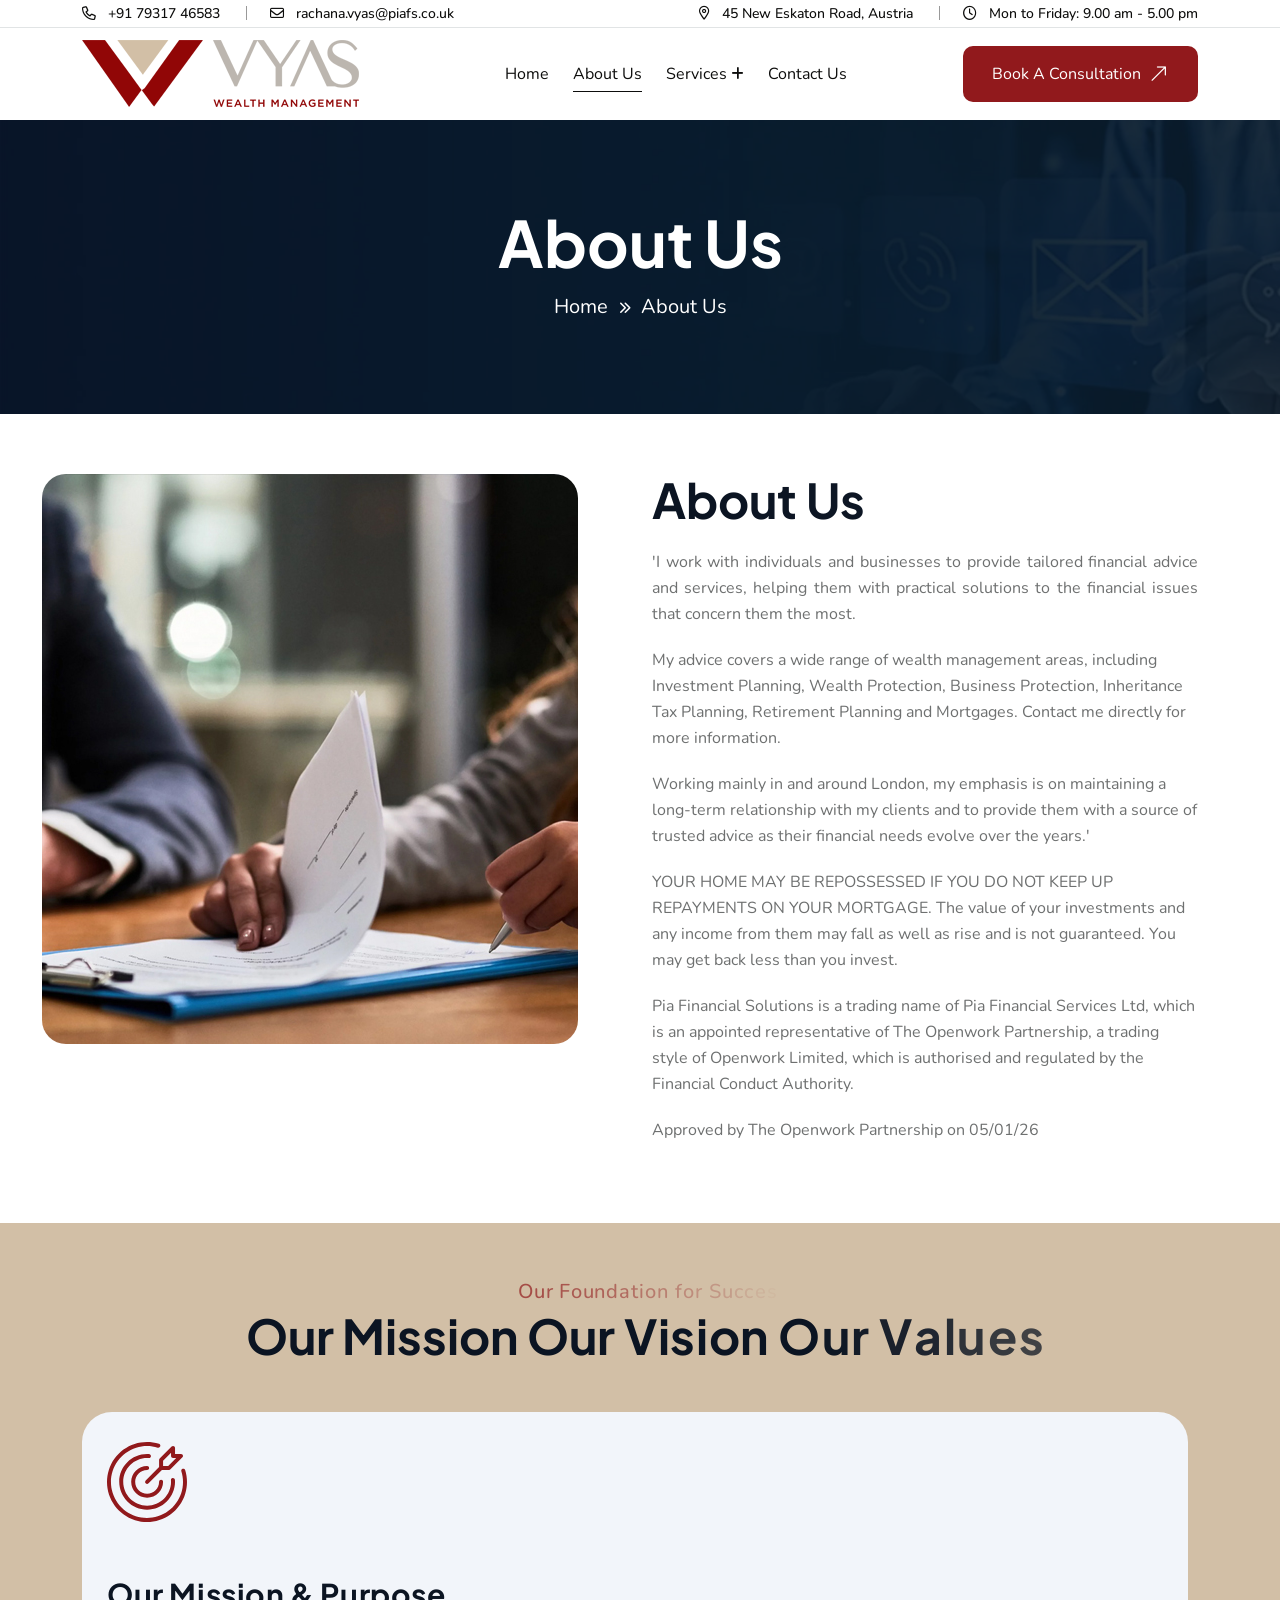
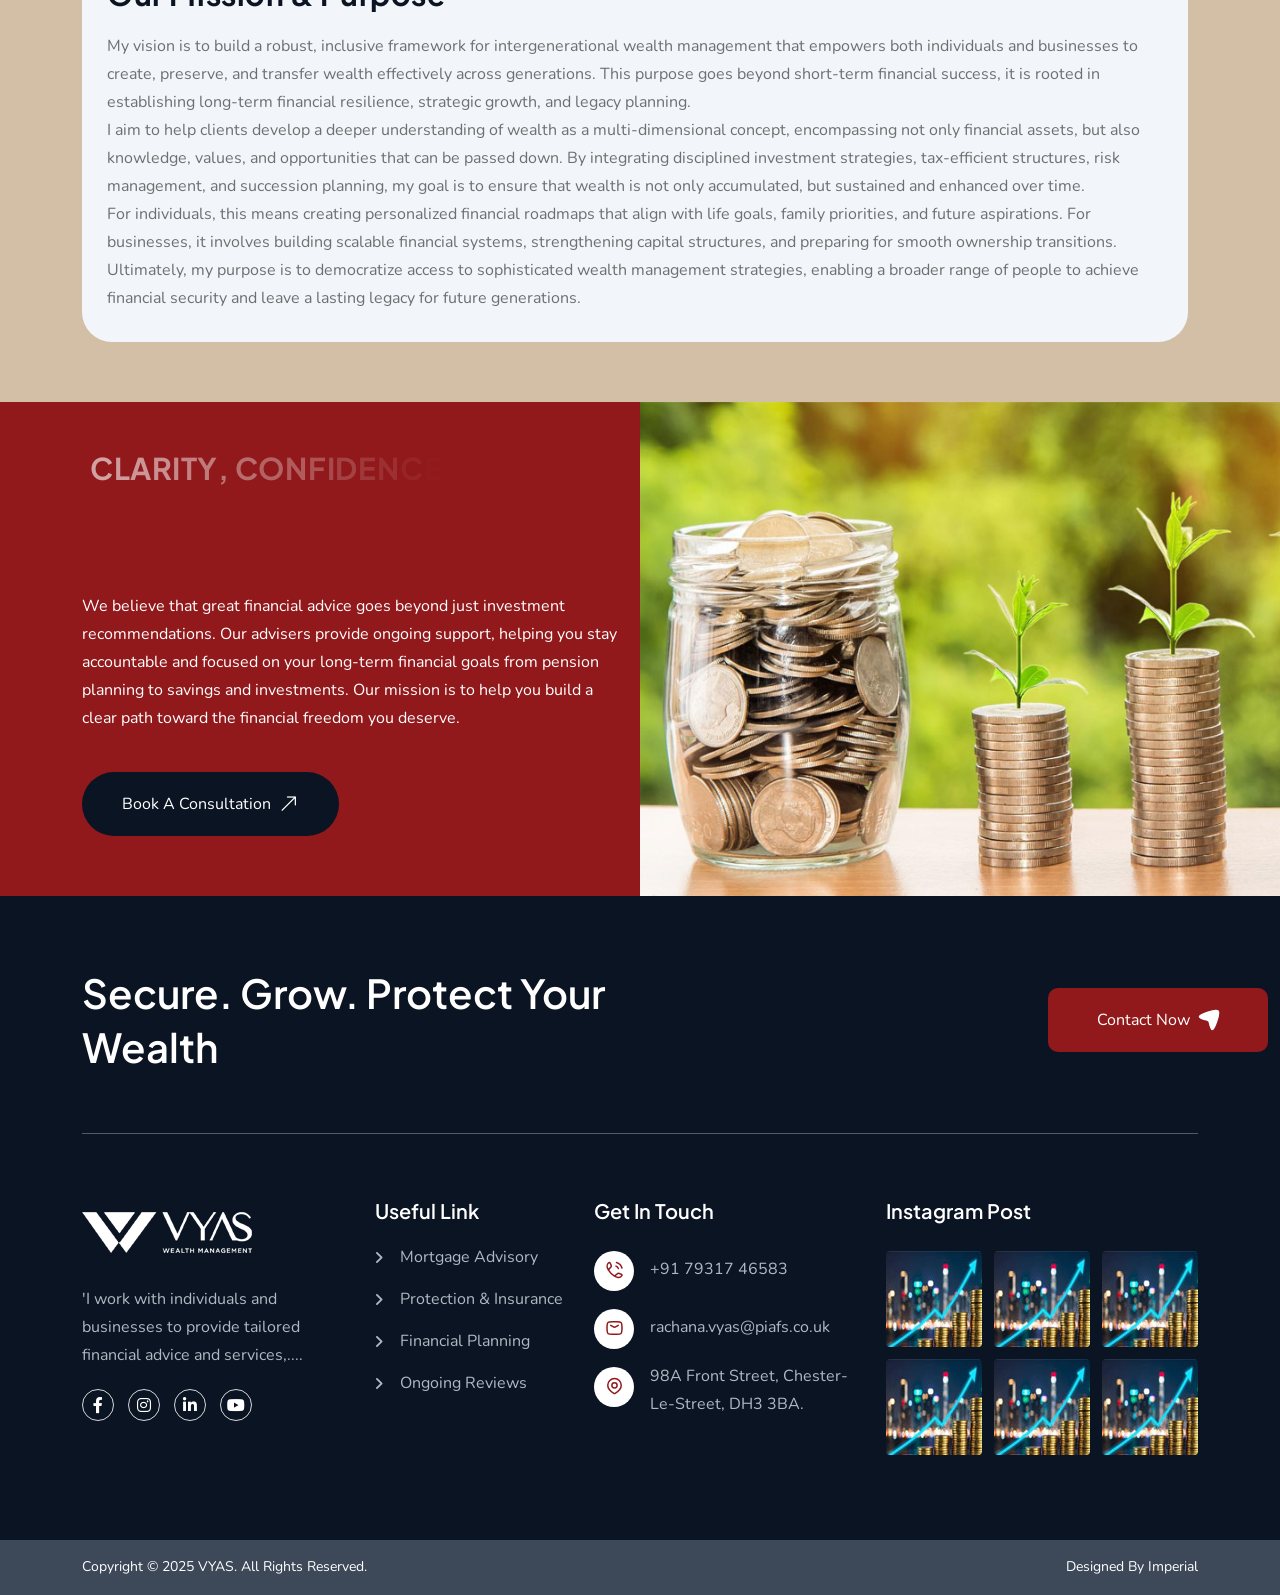
==== about-us.html @ c426c439 "change6" ====
<!doctype html>
<html class="no-js" lang="zxx">

<head>
    <meta charset="utf-8">
    <meta http-equiv="x-ua-compatible" content="ie=edge">
    <title>Wealth Management</title>
    <meta name="author" content="Atek">
    <meta name="description" content="Atek - It Business and Consulting Service Html Template">
    <meta name="keywords" content="Atek - It Business and Consulting Service Html Template">
    <meta name="robots" content="INDEX,FOLLOW">

    <!-- Mobile Specific Metas -->
    <meta name="viewport" content="width=device-width, initial-scale=1, shrink-to-fit=no">

    <!-- Favicons - Place favicon.ico in the root directory -->
    <link rel="apple-touch-icon" sizes="57x57" href="assets/img/favicons/favicon.png">
    <link rel="apple-touch-icon" sizes="60x60" href="assets/img/favicons/favicon.png">
    <link rel="apple-touch-icon" sizes="72x72" href="assets/img/favicons/favicon.png">
    <link rel="apple-touch-icon" sizes="76x76" href="assets/img/favicons/favicon.png">
    <link rel="apple-touch-icon" sizes="114x114" href="assets/img/favicons/favicon.png">
    <link rel="apple-touch-icon" sizes="120x120" href="assets/img/favicons/favicon.png">
    <link rel="apple-touch-icon" sizes="144x144" href="assets/img/favicons/favicon.png">
    <link rel="apple-touch-icon" sizes="152x152" href="assets/img/favicons/favicon.png">
    <link rel="apple-touch-icon" sizes="180x180" href="assets/img/favicons/favicon.png">
    <link rel="icon" type="image/png" sizes="192x192" href="assets/img/favicons/favicon.png">
    <link rel="icon" type="image/png" sizes="32x32" href="assets/img/favicons/favicon.png">
    <link rel="icon" type="image/png" sizes="96x96" href="assets/img/favicons/favicon.png">
    <link rel="icon" type="image/png" sizes="16x16" href="assets/img/favicons/favicon.png">
    <link rel="manifest" href="assets/img/favicons/manifest.json">
    <meta name="msapplication-TileColor" content="#ffffff">
    <meta name="msapplication-TileImage" content="assets/img/favicons/ms-icon-144x144.png">
    <meta name="theme-color" content="#ffffff">

    <!--==============================
	  Google Fonts
	============================== -->
    <link rel="preconnect" href="https://fonts.googleapis.com">
    <link rel="preconnect" href="https://fonts.gstatic.com" crossorigin>
    <link rel="preconnect" href="https://fonts.googleapis.com">
    <link rel="preconnect" href="https://fonts.gstatic.com" crossorigin>
    <link
        href="https://fonts.googleapis.com/css2?family=Nunito:ital,wght@0,200..1000;1,200..1000&family=Plus+Jakarta+Sans:ital,wght@0,200..800;1,200..800&display=swap"
        rel="stylesheet">

    <!--==============================
	    All CSS File
	============================== -->
    <!--==============================
	    All CSS File
	============================== -->
    <!-- Bootstrap -->
    <link rel="stylesheet" href="assets/css/bootstrap.min.css">
    <!-- Fontawesome Icon -->
    <link rel="stylesheet" href="assets/css/fontawesome.min.css">
    <!-- Magnific Popup -->
    <link rel="stylesheet" href="assets/css/magnific-popup.min.css">

    <!-- Swiper css -->
    <link rel="stylesheet" href="assets/css/swiper-bundle.min.css">

    <!-- Theme Custom CSS -->
    <link rel="stylesheet" href="assets/css/style.css">

</head>

<body>

    <!--[if lte IE 9]>
    	<p class="browserupgrade">You are using an <strong>outdated</strong> browser. Please <a href="https://browsehappy.com/">upgrade your browser</a> to improve your experience and security.</p>
  	<![endif]-->


    <!--********************************
   		Code Start From Here 
	******************************** -->

    <!-- <div class="cursor-follower"></div> -->

    <!-- slider drag cursor -->
    <div class="slider-drag-cursor d-flex align-items-center justify-content-between">
        <span class="drag-icon-left"><img src="assets/img/icon/drag-arrow-left.svg" alt=""></span>
        DRAG
        <span class="drag-icon-right">
            <img src="assets/img/icon/drag-arrow-right.svg" alt="">
        </span>
    </div>


    <!--==============================
     Preloader
  ==============================-->
    <div class="preloader ">
        <button class="th-btn preloaderCls">Cancel Preloader </button>
        <div class="preloader-inner">
            <img src="assets/img/pre.png" alt="img">
             
        </div>
    </div><!--==============================
    Sidemenu
============================== -->
    <div class="sidemenu-wrapper sidemenu-info ">
        <div class="sidemenu-content">
            <button class="closeButton sideMenuCls">
                <i class="far fa-times"></i>
            </button>
            <div class="widget  ">
                <div class="th-widget-about">
                    <div class="about-logo">
                        <a href="index.html"><img src="assets/img/logo2.svg" alt="Atek"></a>
                    </div>
                    <p class="about-text">Quick access to essential system features, including the dashboard for an
                        overview of operations, network settings for managing connectivity, system logs for tracking
                        activities.</p>
                    <div class="th-social">
                        <a href="https://www.facebook.com/"><i class="fab fa-facebook-f"></i></a>
                        <a href="https://www.twitter.com/"><i class="fab fa-twitter"></i></a>
                        <a href="https://www.linkedin.com/"><i class="fab fa-linkedin-in"></i></a>
                        <a href="https://www.whatsapp.com/"><i class="fab fa-whatsapp"></i></a>
                        <a href="https://instagram.com/"><i class="fab fa-instagram"></i></a>
                    </div>
                </div>
            </div>
            <div class="widget  ">
                <h3 class="widget_title">Recent Posts</h3>
                <div class="recent-post-wrap">
                    <div class="recent-post d-flex align-items-center">
                        <div class="media-img">
                            <a href="blog-details.html"><img src="assets/img/blog/recent-post-1-1.jpg"
                                    alt="Blog Image"></a>
                        </div>
                        <div class="media-body">
                            <div class="recent-post-meta">
                                <a href="blog.html"><i class="far fa-calendar"></i>24 Jun , 2025</a>
                            </div>
                            <h4 class="post-title"><a class="text-inherit" href="blog-details.html">Where Vision Meets
                                    Concrete
                                    Reality</a></h4>
                        </div>
                    </div>
                    <div class="recent-post d-flex align-items-center">
                        <div class="media-img">
                            <a href="blog-details.html"><img src="assets/img/blog/recent-post-1-2.jpg"
                                    alt="Blog Image"></a>
                        </div>
                        <div class="media-body">
                            <div class="recent-post-meta">
                                <a href="blog.html"><i class="far fa-calendar"></i>22 Jun , 2025</a>
                            </div>
                            <h4 class="post-title"><a class="text-inherit" href="blog-details.html">Raising the Bar in
                                    Construction.</a></h4>
                        </div>
                    </div>
                </div>
            </div>
            <div class="widget  ">
                <h3 class="widget_title">Get In Touch</h3>
                <div class="th-widget-contact">
                    <div class="info-box_text">
                        <div class="icon">
                            <img src="assets/img/icon/phone.svg" alt="img">
                        </div>
                        <div class="details">
                            <p><a href="tel:+917931746583" class="info-box_link">+91 79317 46583</a></p>
                             
                        </div>
                    </div>
                    <div class="info-box_text">
                        <div class="icon">
                            <img src="assets/img/icon/envelope.svg" alt="img">
                        </div>
                        <div class="details">
                            <p><a href="mailto: rachana.vyas@piafs.co.uk" class="info-box_link"> rachana.vyas@piafs.co.uk</a></p>
                            <p><a href="mailto:support24@atek.com" class="info-box_link">support24@atek.com</a></p>
                        </div>
                    </div>
                    <div class="info-box_text">
                        <div class="icon"><img src="assets/img/icon/location-dot.svg" alt="img"></div>
                        <div class="details">
                            <p>789 Inner Lane, Holy park, California, USA</p>
                        </div>
                    </div>
                </div>
            </div>
        </div>
    </div>
    <div class="popup-search-box">
        <button class="searchClose"><i class="fal fa-times"></i></button>
        <form action="#">
            <input type="text" placeholder="What are you looking for?">
            <button type="submit"><i class="fal fa-search"></i></button>
        </form>
    </div><!--==============================
    Mobile Menu
  ============================== -->
    <div class="th-menu-wrapper onepage-nav">
        <div class="th-menu-area text-center">
            <button class="th-menu-toggle"><i class="fal fa-times"></i></button>
            <div class="mobile-logo">
                <a href="index.html"><img src="assets/img/logo.png" alt="Atek"></a>
            </div>
            <div class="th-mobile-menu">
                <ul>
                    <li>
                        <a href="index.html">Home</a>

                    </li>
                    <li class=>
                        <a class="active" href="about-us.html">About Us</a>

                    </li>

                    <li class="menu-item-has-children">
                        <a href="services.html">Services</a>
                        <ul class="sub-menu">

                            <li><a href="services.html#mortgageadvice">Mortgage Advice</a></li>
                            <li><a href="services.html#protectioninsurance">Protection & Insurance</a></li>
                            <li><a href="services.html#financialplanning">Financial Planning & Advice</a></li>
                            <li><a href="services.html#ongoingadvice">Ongoing Advice & Reviews</a></li>


                        </ul>
                    </li>


                    <li>
                        <a href="contact-us.html">Contact us</a>

                    </li>

                </ul>
            </div>
        </div>
    </div><!--==============================
	Header Area
==============================-->
    <header class="th-header header-layout1">
        <div class="header-top">
            <div class="container th-container">
                <div class="row justify-content-center justify-content-xl-between align-items-center">
                    <div class="col-auto d-none d-md-block">
                        <div class="header-links">
                            <ul>
                                <li class="d-none d-xl-inline-block"><i class="fa-sharp fa-regular  fa-phone"></i>
                                    <span>+91 79317 46583</span>
                                </li>
                                <li class="d-none d-xl-inline-block"><i class="fa-regular fa-envelope"></i>
                                    <span>rachana.vyas@piafs.co.uk</span>
                                </li>
                            </ul>
                        </div>
                    </div>
                    <div class="col-auto">
                        <div class="header-links">
                            <ul>
                                <li class="d-none d-xl-inline-block"><i
                                        class="fa-sharp fa-regular  fa-location-dot"></i>
                                    <span>45 New Eskaton Road, Austria</span>
                                </li>
                                <li class="d-none d-xl-inline-block"><i class="fa-regular fa-clock"></i>
                                    <span>Mon to Friday: 9.00 am - 5.00 pm</span>
                                </li>
                            </ul>
                        </div>
                    </div>
                </div>
            </div>
        </div>
        <div class="sticky-wrapper">
            <!-- Main Menu Area -->
            <div class="menu-area">
                <div class="container th-container">
                    <div class="row align-items-center justify-content-between">
                        <div class="col-auto">
                            <div class="header-logo">
                                <a href="index.html">
                                    <img src="assets/img/logo.png" alt="Atek">
                                </a>
                            </div>
                        </div>
                        <div class="col-auto me-xxl-auto">
                            <nav class="main-menu d-none d-xl-inline-block">
                                <ul>
                                    <li>
                                        <a href="index.html">Home</a>

                                    </li>
                                    <li class=>
                                        <a class="active" href="about-us.html">About Us</a>

                                    </li>

                                    <li class="menu-item-has-children">
                                        <a href="services.html">Services</a>
                                        <ul class="sub-menu">

                                            <li><a href="services.html#mortgageadvice">Mortgage Advice</a></li>
                                            <li><a href="services.html#protectioninsurance">Protection & Insurance</a>
                                            </li>
                                            <li><a href="services.html#financialplanning">Financial Planning &
                                                    Advice</a></li>
                                            <li><a href="services.html#ongoingadvice">Ongoing Advice & Reviews</a></li>


                                        </ul>
                                    </li>


                                    <li>
                                        <a href="contact-us.html">Contact us</a>

                                    </li>

                                </ul>
                            </nav>
                            <button type="button" class="th-menu-toggle d-block d-xl-none"><i
                                    class="far fa-bars"></i></button>
                        </div>
                        <div class="col-auto d-none d-xl-block">
                            <div class="header-button">

                                <a href="book-consultant.html" class="th-btn th-icon">Book a Consultation <i
                                        class="fa-light fa-arrow-right-long"></i></a>
                            </div>
                        </div>
                    </div>
                </div>

            </div>
        </div>
    </header>
    <!--==============================
Hero Area
==============================-->


    <!--==============================
    Breadcumb
============================== -->
    <div class="breadcumb-wrapper " data-bg-src="assets/img/bg/breadcumb-bg.jpg">
        <div class="container">
            <div class="breadcumb-content">
                <h1 class="breadcumb-title">About Us</h1>
                <ul class="breadcumb-menu">
                    <li><a href="index.html">Home</a></li>
                    <li>About Us</li>
                </ul>
            </div>
        </div>
    </div><!--==============================
Contact Area  
==============================-->


    <div class="about-area position-relative overflow-hidden pt90 pb100" id="about-sec">
        <div class="container">
            <div class="row">
                <div class="col-xl-6 col-xxl-5">
                    <div class="img-box2">
                        <div class="img1 reveal ddn ">
                            <img src="assets/img/normal/a1.jpg" alt="About">
                        </div>

                    </div>
                </div>
                <div class="col-xl-6 col-xxl-7">
                    <div class="">
                        <div class="title-area about4-titlebox mb-20">

                            <h2 class="sec-title mb-20  text-anime-style-2">About Us</h2>
                        </div>
                        <p class="sec-text mb-20 wow fadeInUp tx jcc" data-wow-delay=".2s">'I work with individuals and
                            businesses to provide tailored financial advice and services, helping them with practical
                            solutions to the financial issues that concern them the most.</p>
                        <p class="sec-text mb-20 wow fadeInUp jcc" data-wow-delay=".2s">My advice covers a wide range of
                            wealth management areas, including Investment Planning, Wealth Protection, Business
                            Protection, Inheritance Tax Planning, Retirement Planning and Mortgages. Contact me directly
                            for more information.
                        </p>
                        <p class="sec-text mb-20 wow fadeInUp jcc" data-wow-delay=".2s">Working mainly in and around London,
                            my emphasis is on maintaining a long-term relationship with my clients and to provide them
                            with a source of trusted advice as their financial needs evolve over the years.'
                        </p>
                        <p class="sec-text mb-20 wow fadeInUp jcc" data-wow-delay=".2s">YOUR HOME MAY BE REPOSSESSED IF YOU
                            DO NOT KEEP UP REPAYMENTS ON YOUR MORTGAGE.
                            The value of your investments and any income from them may fall as well as rise and is not
                            guaranteed. You may get back less than you invest.

                        </p>
                        <p class="sec-text mb-20 wow fadeInUp jcc" data-wow-delay=".2s">Pia Financial Solutions is a trading
                            name of Pia Financial Services Ltd, which is an appointed representative of The Openwork
                            Partnership, a trading style of Openwork Limited, which is authorised and regulated by the
                            Financial Conduct Authority.
                        </p>
                        <p class="sec-text mb-20 wow fadeInUp jcc" data-wow-delay=".2s">Approved by The Openwork Partnership
                            on 05/01/26
                        </p>


                    </div>
                </div>
            </div>
        </div>
    </div>


    <div class="history-sec1 overflow-hidden pt90 pb100" id="story-sec" style="background-color: #d2bfa6;">
        <div class="container">
            <div class="title-area text-center">
                <span class="sub-title text-anime-style-2">Our Foundation for Success</span>
                <h2 class="sec-title text-anime-style-3">Our Mission Our Vision Our Values</h2>
            </div>
            <div class="row gy-4 justify-content-center">
                <div class="col-xl-12 col-md-6">
                    <div class="story-box inner-style">
                        <span class="story-box_icon">
                            <img src="assets/img/icon/history_1_1.svg" alt="">
                        </span>
                        <h3 class="box-title">Our Mission & Purpose</h3>
                        <p class="story-box_text mb-0 jcc">My vision is to build a robust, inclusive framework for
                            intergenerational wealth management that empowers both individuals and businesses to create,
                            preserve, and transfer wealth effectively across generations. This purpose goes beyond
                            short-term financial success, it is rooted in establishing long-term financial resilience,
                            strategic growth, and legacy planning. <br>
                            I aim to help clients develop a deeper understanding of wealth as a multi-dimensional
                            concept, encompassing not only financial assets, but also knowledge, values, and
                            opportunities that can be passed down. By integrating disciplined investment strategies,
                            tax-efficient structures, risk management, and succession planning, my goal is to ensure
                            that wealth is not only accumulated, but sustained and enhanced over time. <br>
                            For individuals, this means creating personalized financial roadmaps that align with life
                            goals, family priorities, and future aspirations. For businesses, it involves building
                            scalable financial systems, strengthening capital structures, and preparing for smooth
                            ownership transitions. Ultimately, my purpose is to democratize access to sophisticated
                            wealth management strategies, enabling a broader range of people to achieve financial
                            security and leave a lasting legacy for future generations.

                        </p>
                    </div>
                </div>

            </div>
        </div>
    </div>

    <div class="position-relative overflow-hidden ">
        <div class="cta-sec6 theme-bg position-relative overflow-hidden">
            <div class="container">
                <div class="row">
                    <div class="col-md-6 col-lg-6">
                        <div class="cta-area6 text-center text-md-start space position-relative">
                            <div class="title-area mb-40">
                                <h2 class="sec-title text-white pe-xl-5 me-xl-4 mt-n3 text-anime-style-2">
                                    <span class="discount-text">Clarity, Confidence, and Control for Your Financial
                                        Future.</span>

                                </h2>
                                <p class="text-white wow fadeInUp jcc" data-wow-delay=".3s">We believe that great financial
                                    advice goes beyond just investment recommendations. Our advisers provide ongoing
                                    support, helping you stay accountable and focused on your long-term financial goals
                                    from pension planning to savings and investments. Our mission is to help you build a
                                    clear path toward the financial freedom you deserve.
                                </p>
                            </div>
                            <div class="btn-group wow fadeInUp" data-wow-delay=".4s">
                                <a href="#" class="th-btn style5 th-radius th-icon">Book a Consultation <i
                                        class="fa-light fa-arrow-right-long"></i></a>
                            </div>

                        </div>
                    </div>
                </div>
            </div>
            <div class="shape-mockup" data-bottom="0%" data-right="0">
                <img src="assets/img/normal/cta-img-6.jpg" alt="">
            </div>
        </div>
    </div>

     <footer class="footer-wrapper footer-layout1 black-bg p1">
        <div class="widget-area">
            <div class="container">
                <div class="newsletter-area">
                    <div class="newsletter-top">
                        <div class="row gy-4 align-items-center">
                            <div class="col-lg-7">
                                <h2 class="newsletter-title text-white text-capitalize mb-0">Secure. Grow. Protect Your
                                    Wealth</h2>
                            </div>
                            <div class="col-lg-3">
                                
                            </div>
                            <div class="col-lg-2">
                                <form class="newsletter-form">
                                    <a href="contact-us.html"></a><button type="submit" class="th-btn style3">Contact Now <img
                                            src="assets/img/icon/plane.svg" alt=""></button>
                                </form>
                            </div>
                        </div>
                    </div>
                </div>
                <div class="row justify-content-between">
                    <div class="col-md-6 col-xl-3">
                        <div class="widget footer-widget">
                            <div class="th-widget-about">
                                <div class="about-logo">
                                    <a href="index.html"><img src="assets/img/ff.png" alt="Atek"></a>
                                </div>
                                <p class="about-text">'I work with individuals and businesses to provide tailored
                                    financial advice and services,....</p>
                                <div class="th-social">
                                    <a href="https://www.facebook.com/" target="_blank"><i class="fab fa-facebook-f"></i></a>
                                    <a href="https://instagram.com/" target="_blank"><i class="fab fa-instagram"></i></a>
                                    <a href="https://www.linkedin.com/" target="_blank"><i class="fab fa-linkedin-in"></i></a>
                                    <a href="https://www.whatsapp.com/" target="_blank"><i class="fab fa-youtube"></i></a>

                                </div>
                            </div>
                        </div>
                    </div>
                    <div class="col-md-6 col-xl-auto">
                        <div class="widget widget_nav_menu footer-widget">
                            <h3 class="widget_title">Useful Link</h3>
                            <div class="menu-all-pages-container">
                                <ul class="menu">

                                    <li><a href="services.html#mortgageadvice">Mortgage Advisory</a></li>
                                    <li><a href="services.html#protectioninsurance">Protection & Insurance</a></li>
                                    <li><a href="services.html#financialplanning">Financial Planning</a></li>
                                    <li><a href="services.html#ongoingadvice">Ongoing Reviews</a></li>
                                </ul>
                            </div>
                        </div>
                    </div>
                    <div class="col-md-6 col-xl-auto">
                        <div class="widget footer-widget">
                            <h3 class="widget_title">Get In Touch</h3>
                            <div class="th-widget-contact">
                                <div class="info-box_text align-items-center">
                                    <div class="icon">
                                        <img src="assets/img/icon/phone.svg" alt="img">
                                    </div>
                                    <div class="details">
                                        <p><a href="tel:+917931746583" class="info-box_link">+91 79317 46583</a></p>
                                         
                                    </div>
                                </div>
                                <div class="info-box_text align-items-center">
                                    <div class="icon">
                                        <img src="assets/img/icon/envelope.svg" alt="img">
                                    </div>
                                    <div class="details">
                                        <p><a href="mailto: rachana.vyas@piafs.co.uk"
                                                class="info-box_link"> rachana.vyas@piafs.co.uk</a></p>
                                         
                                    </div>
                                </div>
                                <div class="info-box_text">
                                    <div class="icon"><img src="assets/img/icon/location-dot.svg" alt="img"></div>
                                    <div class="details">
                                        <p><a href="https://maps.app.goo.gl/QyH2fFoJ9fii93mt7" target="_blank">98A Front
                                                Street, Chester-Le-Street, DH3 3BA.
                                            </a></p>
                                    </div>
                                </div>
                            </div>
                        </div>
                    </div>
                    <div class="col-md-6 col-xl-auto">
                        <div class="widget footer-widget">
                            <h3 class="widget_title">Instagram Post</h3>
                            <div class="sidebar-gallery">
                                <div class="gallery-thumb">
                                    <img src="assets/img/widget/gallery_1_1.jpg" alt="Gallery Image">
                                    <a target="_blank" href="https://www.instagram.com/" class="gallery-btn"><i
                                            class="fab fa-instagram"></i></a>
                                </div>
                                <div class="gallery-thumb">
                                    <img src="assets/img/widget/gallery_1_1.jpg" alt="Gallery Image">
                                    <a target="_blank" href="https://www.instagram.com/" class="gallery-btn"><i
                                            class="fab fa-instagram"></i></a>
                                </div>
                                <div class="gallery-thumb">
                                    <img src="assets/img/widget/gallery_1_1.jpg" alt="Gallery Image">
                                    <a target="_blank" href="https://www.instagram.com/" class="gallery-btn"><i
                                            class="fab fa-instagram"></i></a>
                                </div>
                                <div class="gallery-thumb">
                                    <img src="assets/img/widget/gallery_1_1.jpg" alt="Gallery Image">
                                    <a target="_blank" href="https://www.instagram.com/" class="gallery-btn"><i
                                            class="fab fa-instagram"></i></a>
                                </div>
                                <div class="gallery-thumb">
                                    <img src="assets/img/widget/gallery_1_1.jpg" alt="Gallery Image">
                                    <a target="_blank" href="https://www.instagram.com/" class="gallery-btn"><i
                                            class="fab fa-instagram"></i></a>
                                </div>
                                <div class="gallery-thumb">
                                    <img src="assets/img/widget/gallery_1_1.jpg" alt="Gallery Image">
                                    <a target="_blank" href="https://www.instagram.com/" class="gallery-btn"><i
                                            class="fab fa-instagram"></i></a>
                                </div>
                            </div>
                        </div>
                    </div>
                </div>
            </div>
        </div>
        <div class="copyright-wrap">
            <div class="container">
                <div class="row justify-content-lg-between align-items-center">
                    <div class="col-lg-6">
                        <p class="copyright-text">Copyright © 2025 <a href="index.html">VYAS</a>. All Rights Reserved.
                        </p>
                    </div>
                    <div class="col-lg-6 text-center text-lg-end">
                        <div class="footer-links">
                            <p class="copyright-text">Designed By <a href="https://impinfo.in/"
                                    target="_blank">Imperial</a></p>
                        </div>
                    </div>
                </div>

            </div>
        </div>

    </footer>

    <!--********************************
			Code End  Here 
	******************************** -->

    <!-- Scroll To Top -->
    <div class="scroll-top">
        <svg class="progress-circle svg-content" width="100%" height="100%" viewBox="-1 -1 102 102">
            <path d="M50,1 a49,49 0 0,1 0,98 a49,49 0 0,1 0,-98"
                style="transition: stroke-dashoffset 10ms linear 0s; stroke-dasharray: 307.919, 307.919; stroke-dashoffset: 307.919;">
            </path>
        </svg>
    </div>
    <!--==============================
    All Js File
============================== -->
    <!-- Jquery -->
    <script src="assets/js/vendor/jquery-3.7.1.min.js"></script>
    <!-- Swiper Js -->
    <script src="assets/js/swiper-bundle.min.js"></script>
    <!-- Bootstrap -->
    <script src="assets/js/bootstrap.min.js"></script>
    <!-- Magnific Popup -->
    <script src="assets/js/jquery.magnific-popup.min.js"></script>
    <!-- Counter Up -->
    <script src="assets/js/jquery.counterup.min.js"></script>
    <!-- circle-progress -->
    <script src="assets/js/circle-progress.js"></script>
    <!-- Range Slider -->
    <script src="assets/js/jquery-ui.min.js"></script>
    <!-- imagesloaded -->
    <script src="assets/js/imagesloaded.pkgd.min.js"></script>
    <!-- isotope -->
    <script src="assets/js/isotope.pkgd.min.js"></script>

    <!-- nice select -->
    <script src="assets/js/nice-select.min.js"></script>
    <!-- wow -->
    <script src="assets/js/wow.min.js"></script>
    <!-- gsap -->
    <script src="assets/js/gsap.min.js"></script>
    <script src="assets/js/ScrollTrigger.min.js"></script>
    <script src="assets/js/SplitText.js"></script>
    <!-- Scroll Trigger -->
    <script src="assets/js/ScrollTrigger.min.js"></script>
    <!-- Lenis Smooth Scroll -->
    <script src="assets/js/lenis.min.js"></script>



    <!-- Main Js File -->
    <script src="assets/js/main.js"></script>
</body>

</html>
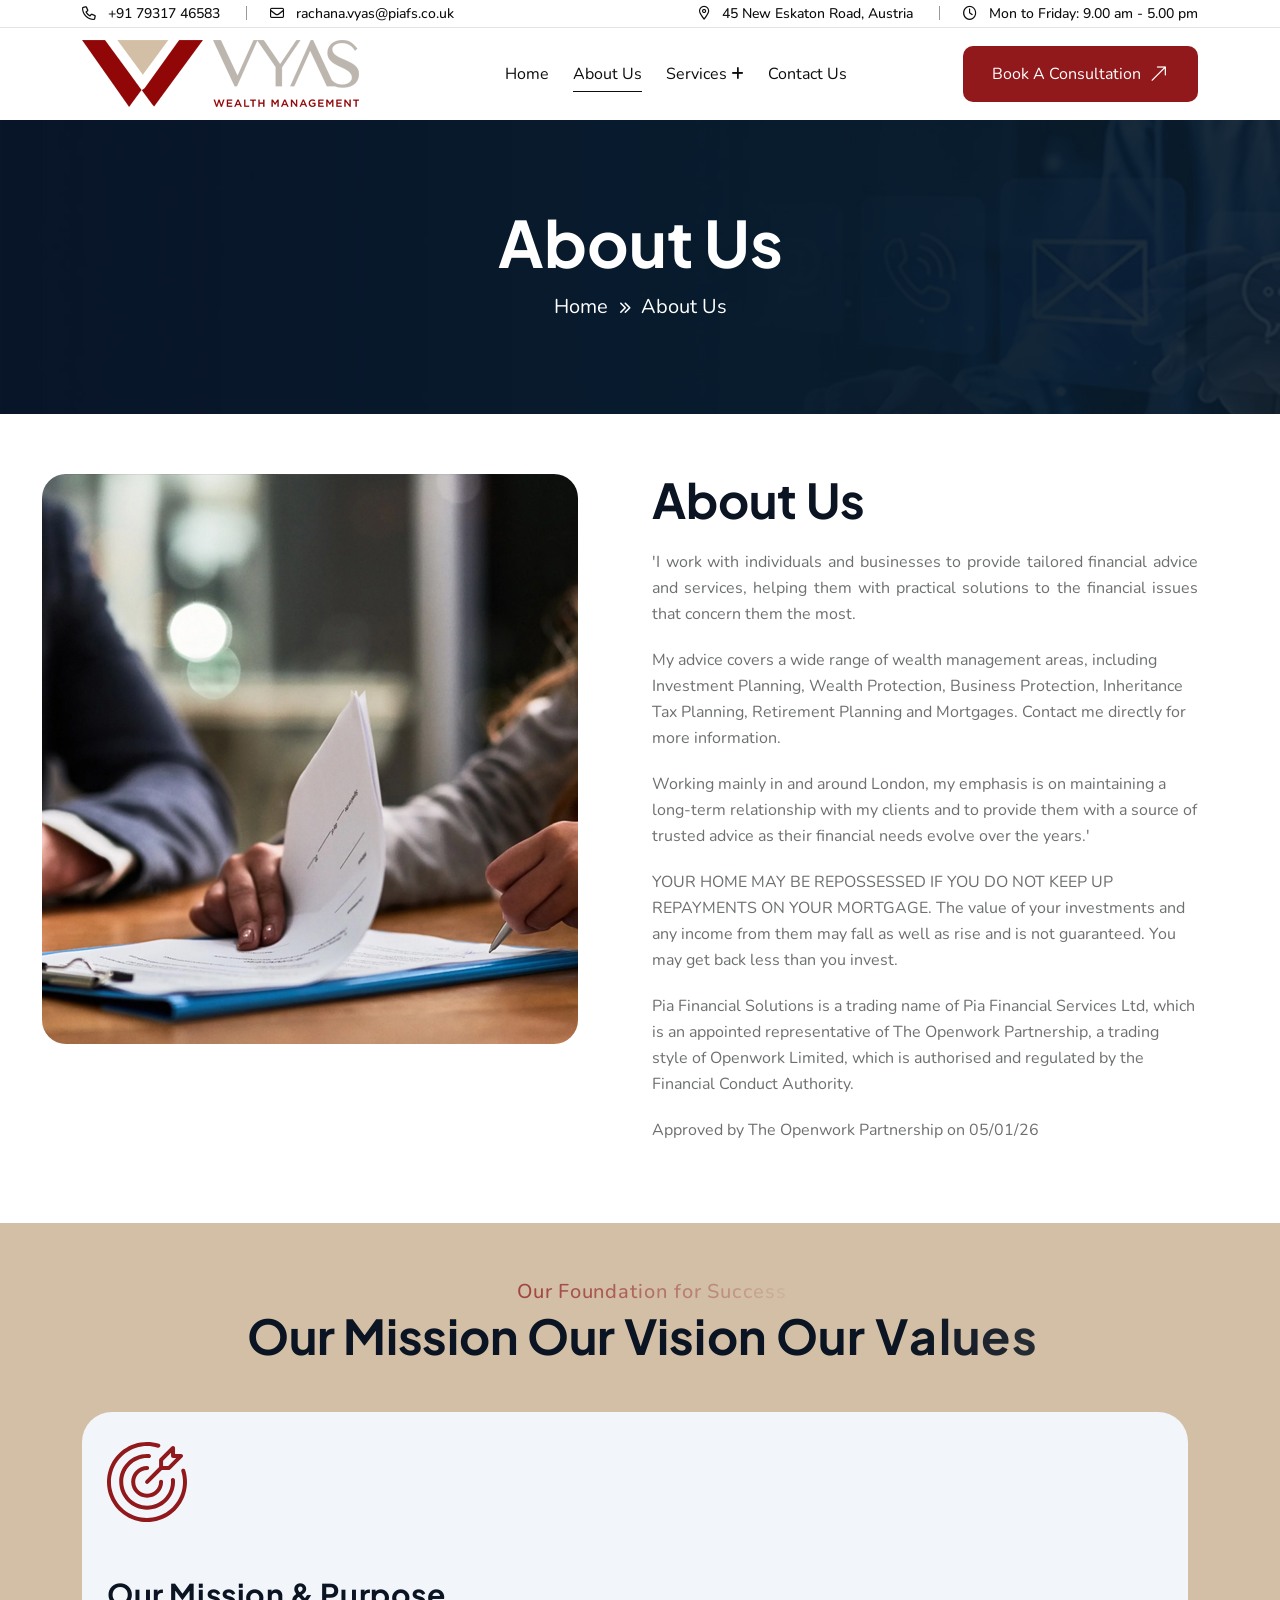
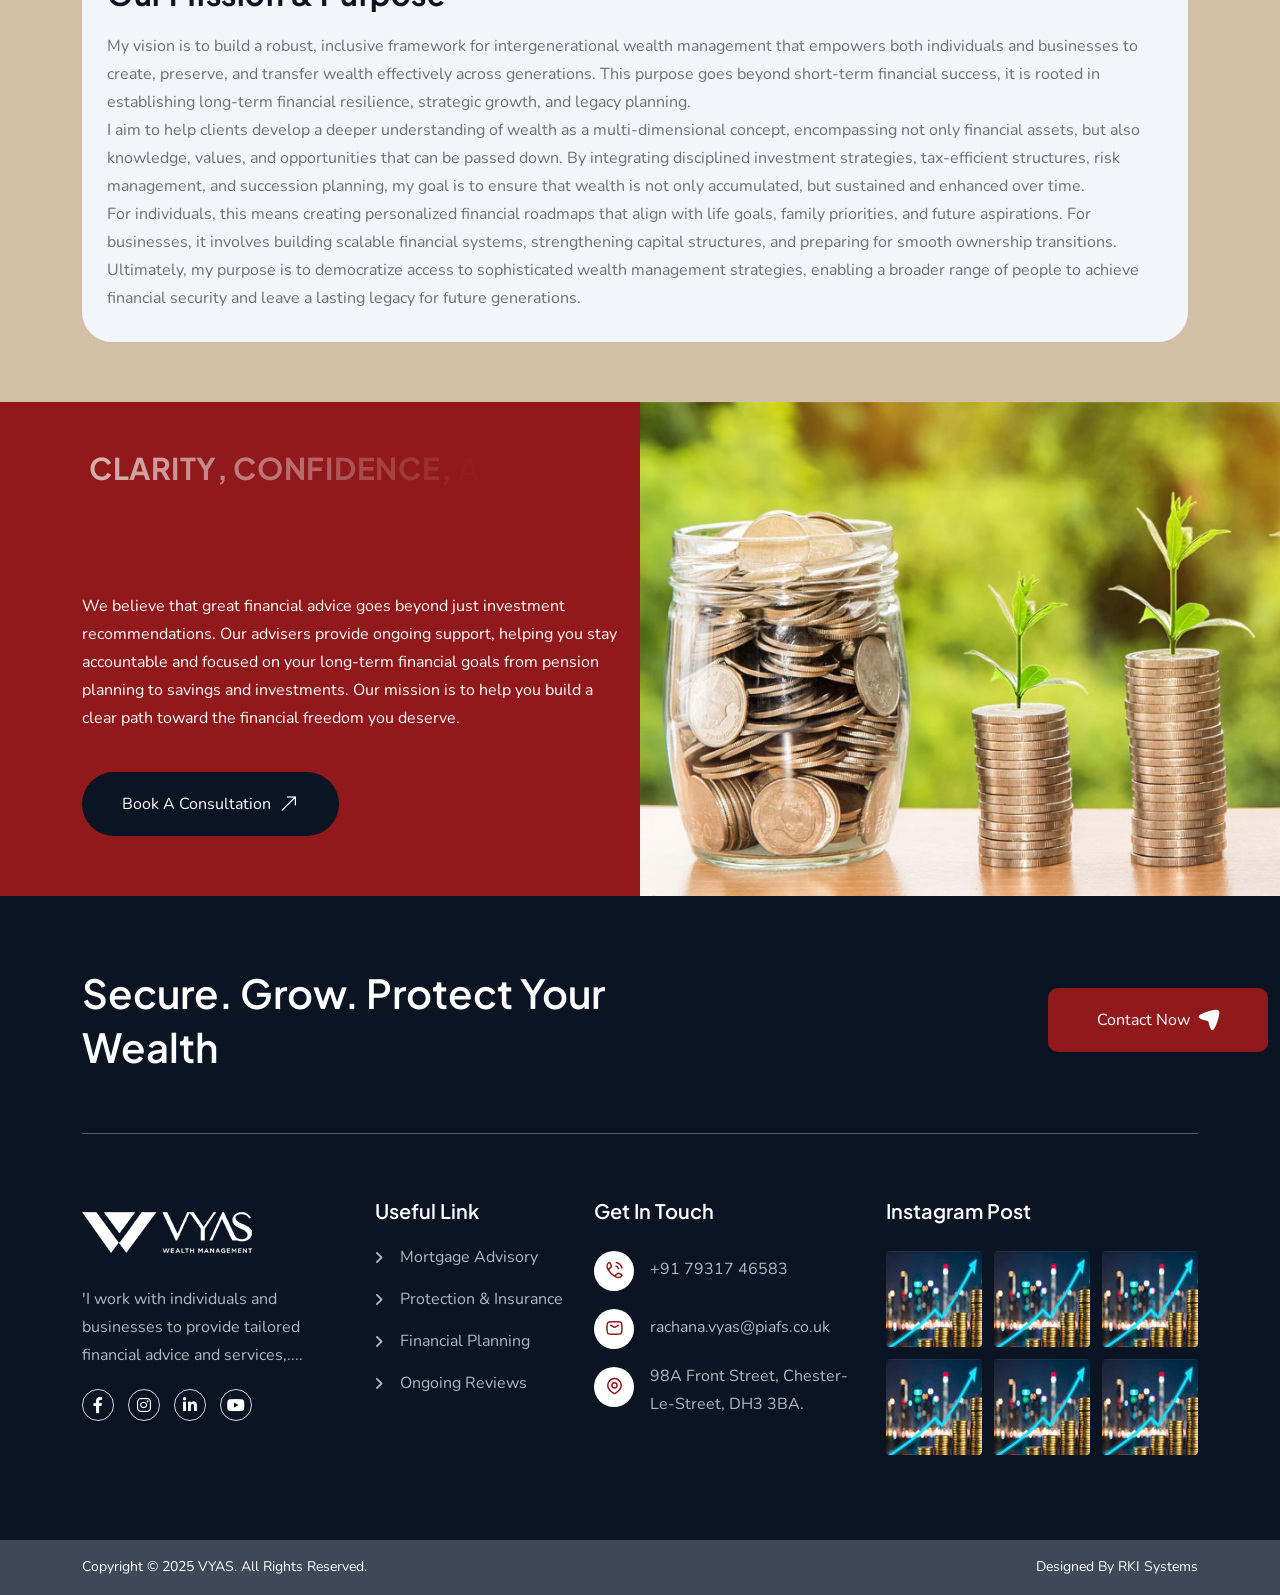
==== commit aefdcb24: "change8" ====
--- a/about-us.html
+++ b/about-us.html
@@ -615,8 +615,8 @@
                     </div>
                     <div class="col-lg-6 text-center text-lg-end">
                         <div class="footer-links">
-                            <p class="copyright-text">Designed By <a href="https://impinfo.in/"
-                                    target="_blank">Imperial</a></p>
+                            <p class="copyright-text">Designed By <a href="https://rkisystems.co.uk/"
+                                    target="_blank">RKI Systems</a></p>
                         </div>
                     </div>
                 </div>
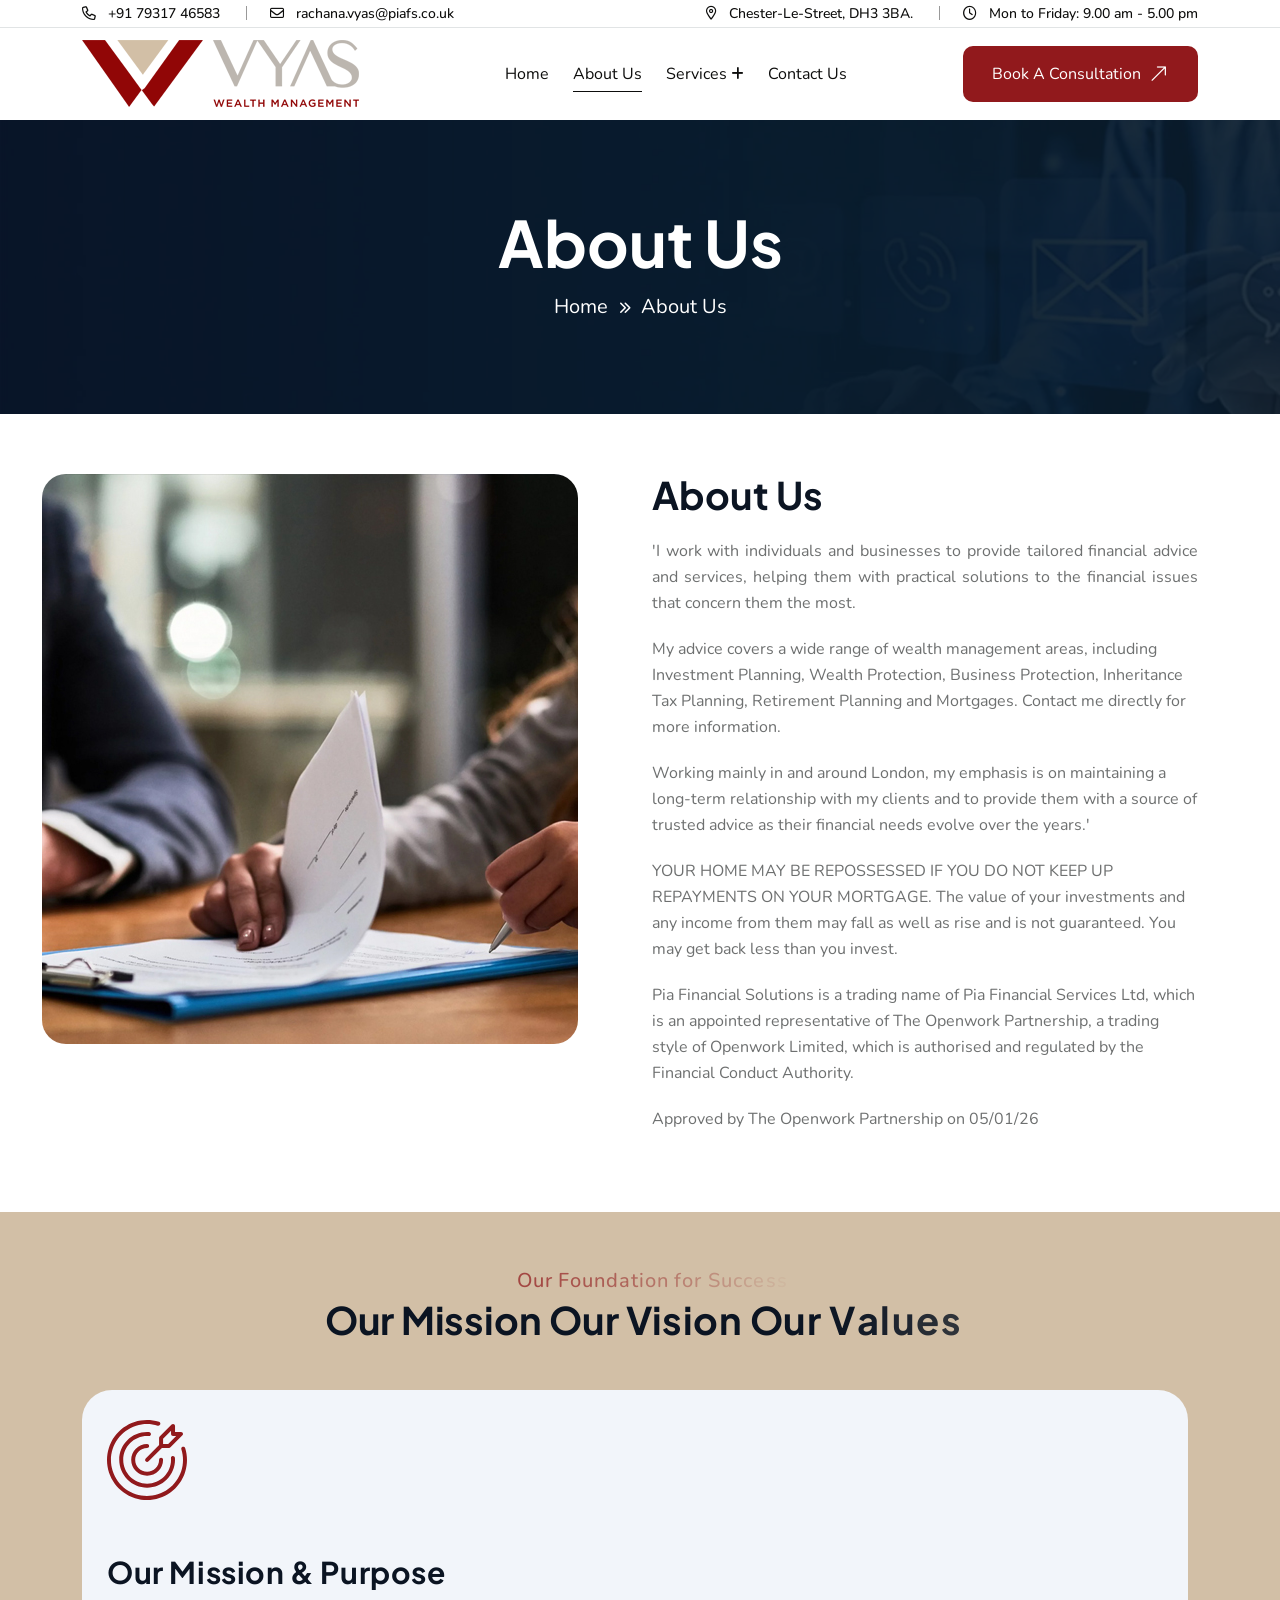
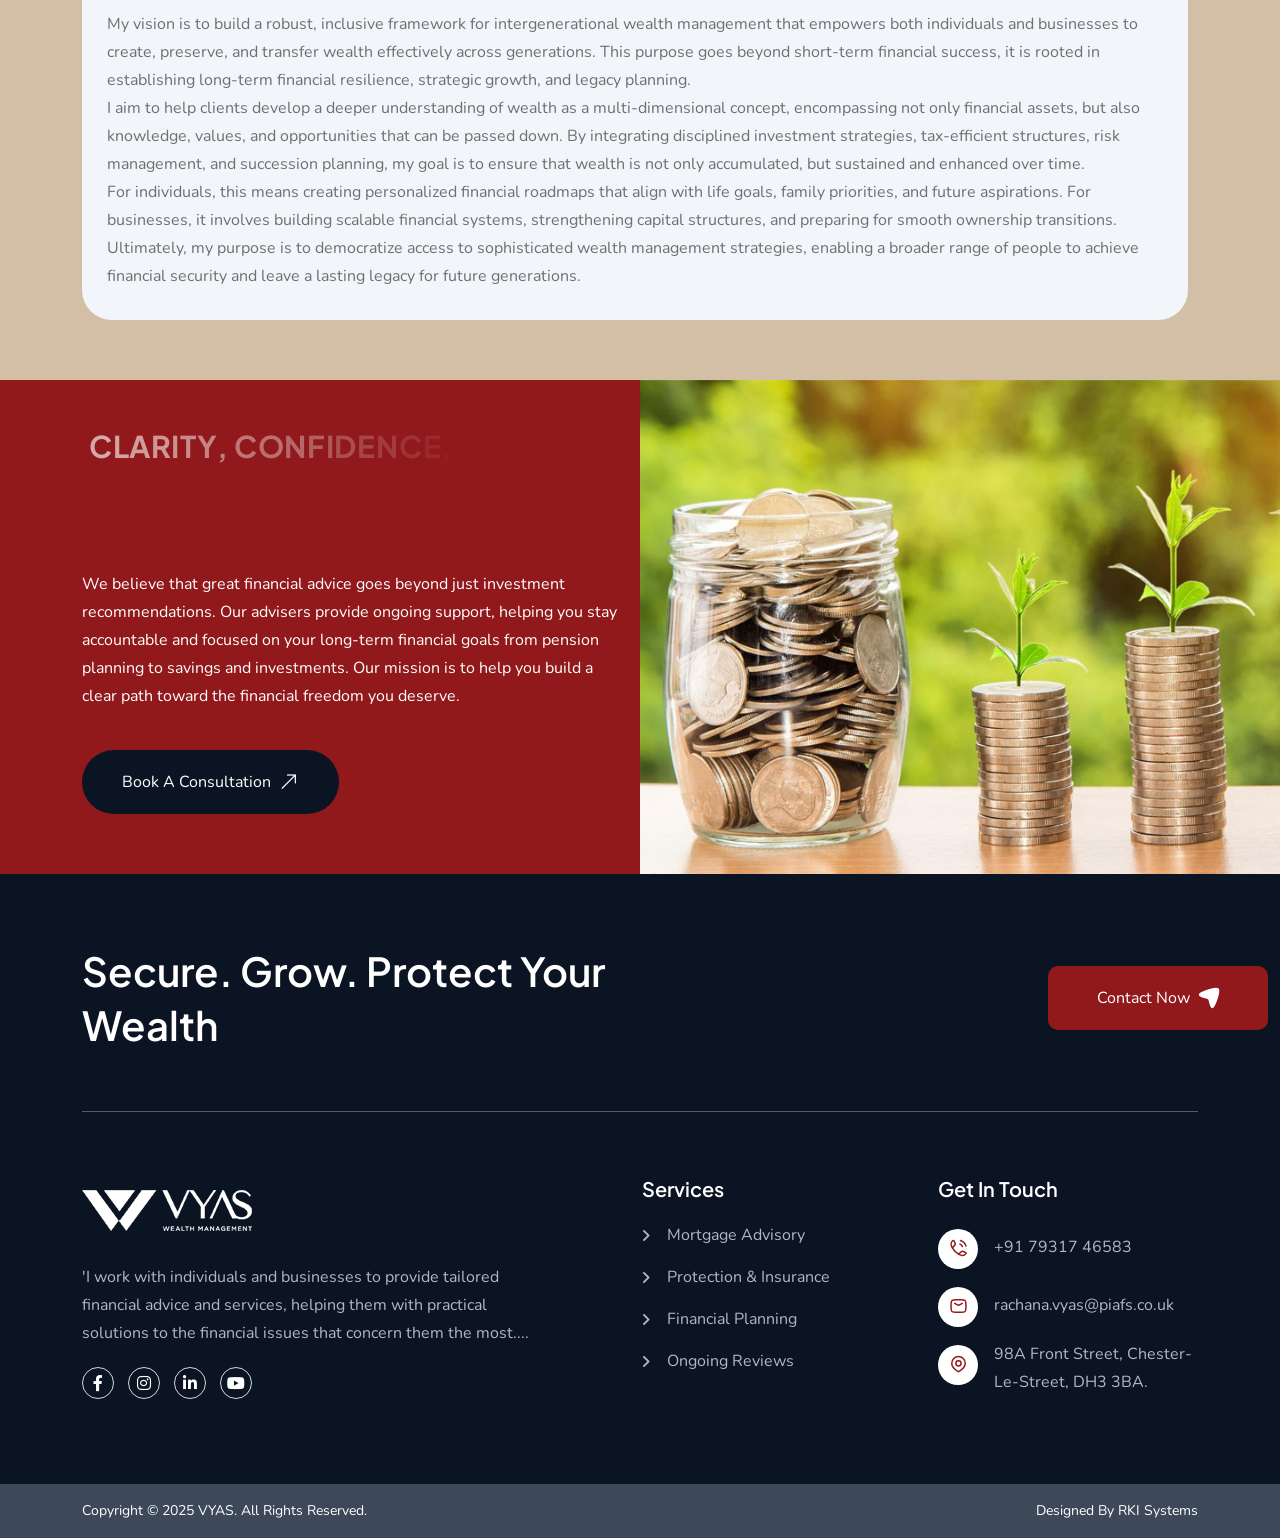
==== commit 61405308: "change9" ====
--- a/about-us.html
+++ b/about-us.html
@@ -256,7 +256,7 @@
                             <ul>
                                 <li class="d-none d-xl-inline-block"><i
                                         class="fa-sharp fa-regular  fa-location-dot"></i>
-                                    <span>45 New Eskaton Road, Austria</span>
+                                    <span>Chester-Le-Street, DH3 3BA.</span>
                                 </li>
                                 <li class="d-none d-xl-inline-block"><i class="fa-regular fa-clock"></i>
                                     <span>Mon to Friday: 9.00 am - 5.00 pm</span>
@@ -488,31 +488,36 @@
                                     Wealth</h2>
                             </div>
                             <div class="col-lg-3">
-                                
+
                             </div>
                             <div class="col-lg-2">
                                 <form class="newsletter-form">
-                                    <a href="contact-us.html"></a><button type="submit" class="th-btn style3">Contact Now <img
-                                            src="assets/img/icon/plane.svg" alt=""></button>
+                                    <a href="contact-us.html"></a><button type="submit" class="th-btn style3">Contact
+                                        Now <img src="assets/img/icon/plane.svg" alt=""></button>
                                 </form>
                             </div>
                         </div>
                     </div>
                 </div>
                 <div class="row justify-content-between">
-                    <div class="col-md-6 col-xl-3">
+                    <div class="col-md-6 col-xl-5">
                         <div class="widget footer-widget">
                             <div class="th-widget-about">
                                 <div class="about-logo">
                                     <a href="index.html"><img src="assets/img/ff.png" alt="Atek"></a>
                                 </div>
                                 <p class="about-text">'I work with individuals and businesses to provide tailored
-                                    financial advice and services,....</p>
+                                    financial advice and services, helping them with practical solutions to the
+                                    financial issues that concern them the most....</p>
                                 <div class="th-social">
-                                    <a href="https://www.facebook.com/" target="_blank"><i class="fab fa-facebook-f"></i></a>
-                                    <a href="https://instagram.com/" target="_blank"><i class="fab fa-instagram"></i></a>
-                                    <a href="https://www.linkedin.com/" target="_blank"><i class="fab fa-linkedin-in"></i></a>
-                                    <a href="https://www.whatsapp.com/" target="_blank"><i class="fab fa-youtube"></i></a>
+                                    <a href="https://www.facebook.com/" target="_blank"><i
+                                            class="fab fa-facebook-f"></i></a>
+                                    <a href="https://instagram.com/" target="_blank"><i
+                                            class="fab fa-instagram"></i></a>
+                                    <a href="https://www.linkedin.com/" target="_blank"><i
+                                            class="fab fa-linkedin-in"></i></a>
+                                    <a href="https://www.whatsapp.com/" target="_blank"><i
+                                            class="fab fa-youtube"></i></a>
 
                                 </div>
                             </div>
@@ -520,7 +525,7 @@
                     </div>
                     <div class="col-md-6 col-xl-auto">
                         <div class="widget widget_nav_menu footer-widget">
-                            <h3 class="widget_title">Useful Link</h3>
+                            <h3 class="widget_title">Services</h3>
                             <div class="menu-all-pages-container">
                                 <ul class="menu">
 
@@ -542,7 +547,7 @@
                                     </div>
                                     <div class="details">
                                         <p><a href="tel:+917931746583" class="info-box_link">+91 79317 46583</a></p>
-                                         
+
                                     </div>
                                 </div>
                                 <div class="info-box_text align-items-center">
@@ -550,9 +555,9 @@
                                         <img src="assets/img/icon/envelope.svg" alt="img">
                                     </div>
                                     <div class="details">
-                                        <p><a href="mailto: rachana.vyas@piafs.co.uk"
-                                                class="info-box_link"> rachana.vyas@piafs.co.uk</a></p>
-                                         
+                                        <p><a href="mailto: rachana.vyas@piafs.co.uk" class="info-box_link">
+                                                rachana.vyas@piafs.co.uk</a></p>
+
                                     </div>
                                 </div>
                                 <div class="info-box_text">
@@ -566,43 +571,7 @@
                             </div>
                         </div>
                     </div>
-                    <div class="col-md-6 col-xl-auto">
-                        <div class="widget footer-widget">
-                            <h3 class="widget_title">Instagram Post</h3>
-                            <div class="sidebar-gallery">
-                                <div class="gallery-thumb">
-                                    <img src="assets/img/widget/gallery_1_1.jpg" alt="Gallery Image">
-                                    <a target="_blank" href="https://www.instagram.com/" class="gallery-btn"><i
-                                            class="fab fa-instagram"></i></a>
-                                </div>
-                                <div class="gallery-thumb">
-                                    <img src="assets/img/widget/gallery_1_1.jpg" alt="Gallery Image">
-                                    <a target="_blank" href="https://www.instagram.com/" class="gallery-btn"><i
-                                            class="fab fa-instagram"></i></a>
-                                </div>
-                                <div class="gallery-thumb">
-                                    <img src="assets/img/widget/gallery_1_1.jpg" alt="Gallery Image">
-                                    <a target="_blank" href="https://www.instagram.com/" class="gallery-btn"><i
-                                            class="fab fa-instagram"></i></a>
-                                </div>
-                                <div class="gallery-thumb">
-                                    <img src="assets/img/widget/gallery_1_1.jpg" alt="Gallery Image">
-                                    <a target="_blank" href="https://www.instagram.com/" class="gallery-btn"><i
-                                            class="fab fa-instagram"></i></a>
-                                </div>
-                                <div class="gallery-thumb">
-                                    <img src="assets/img/widget/gallery_1_1.jpg" alt="Gallery Image">
-                                    <a target="_blank" href="https://www.instagram.com/" class="gallery-btn"><i
-                                            class="fab fa-instagram"></i></a>
-                                </div>
-                                <div class="gallery-thumb">
-                                    <img src="assets/img/widget/gallery_1_1.jpg" alt="Gallery Image">
-                                    <a target="_blank" href="https://www.instagram.com/" class="gallery-btn"><i
-                                            class="fab fa-instagram"></i></a>
-                                </div>
-                            </div>
-                        </div>
-                    </div>
+
                 </div>
             </div>
         </div>
--- a/assets/css/style.css
+++ b/assets/css/style.css
@@ -22488,8 +22488,9 @@
 
 .about-contact-grid.inner-style .about-contact-details-text {
   font-weight: 500;
-  font-size: 24px;
+  font-size: 20px;
   color: var(--title-color);
+  line-height: 1.5;
   /* Extra small devices */
 }
 
@@ -41567,3 +41568,7 @@
     text-align: justify;
   }
 }
+
+.sec-title {
+  font-size: 38px;
+}
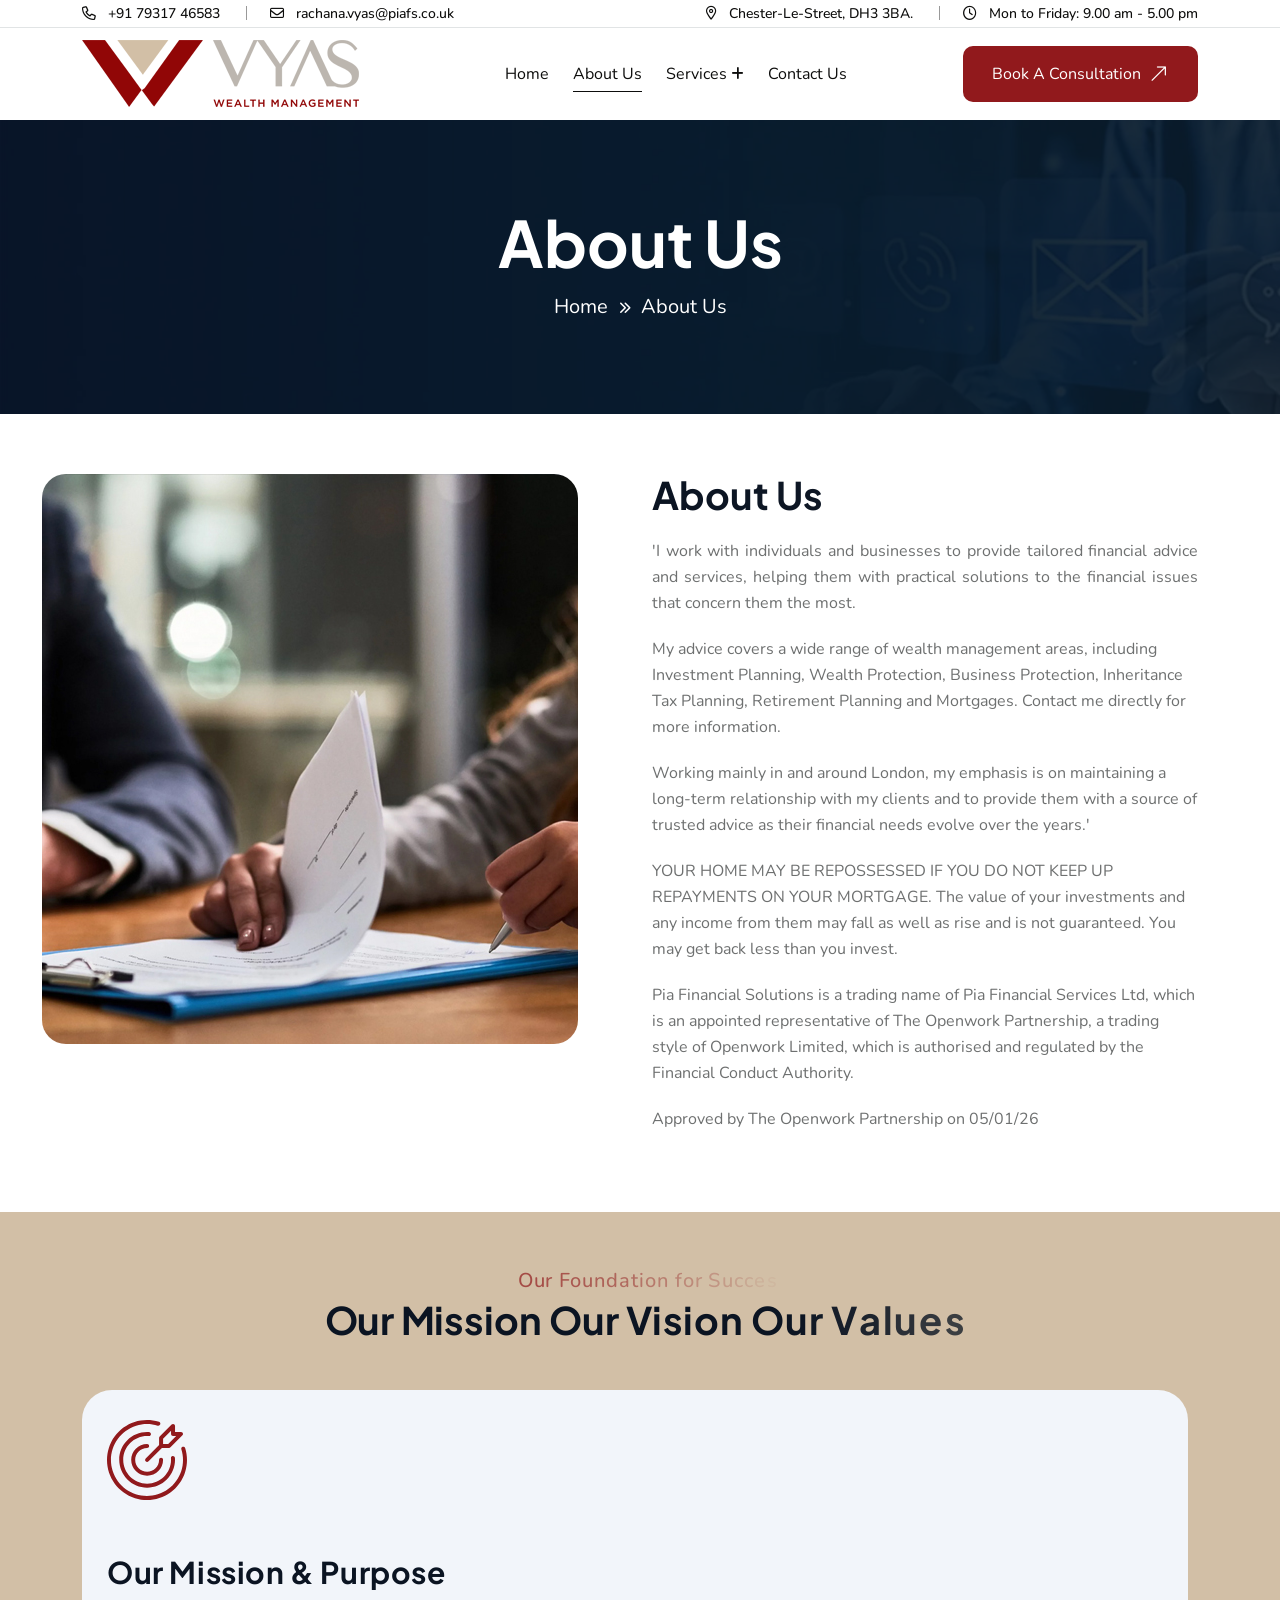
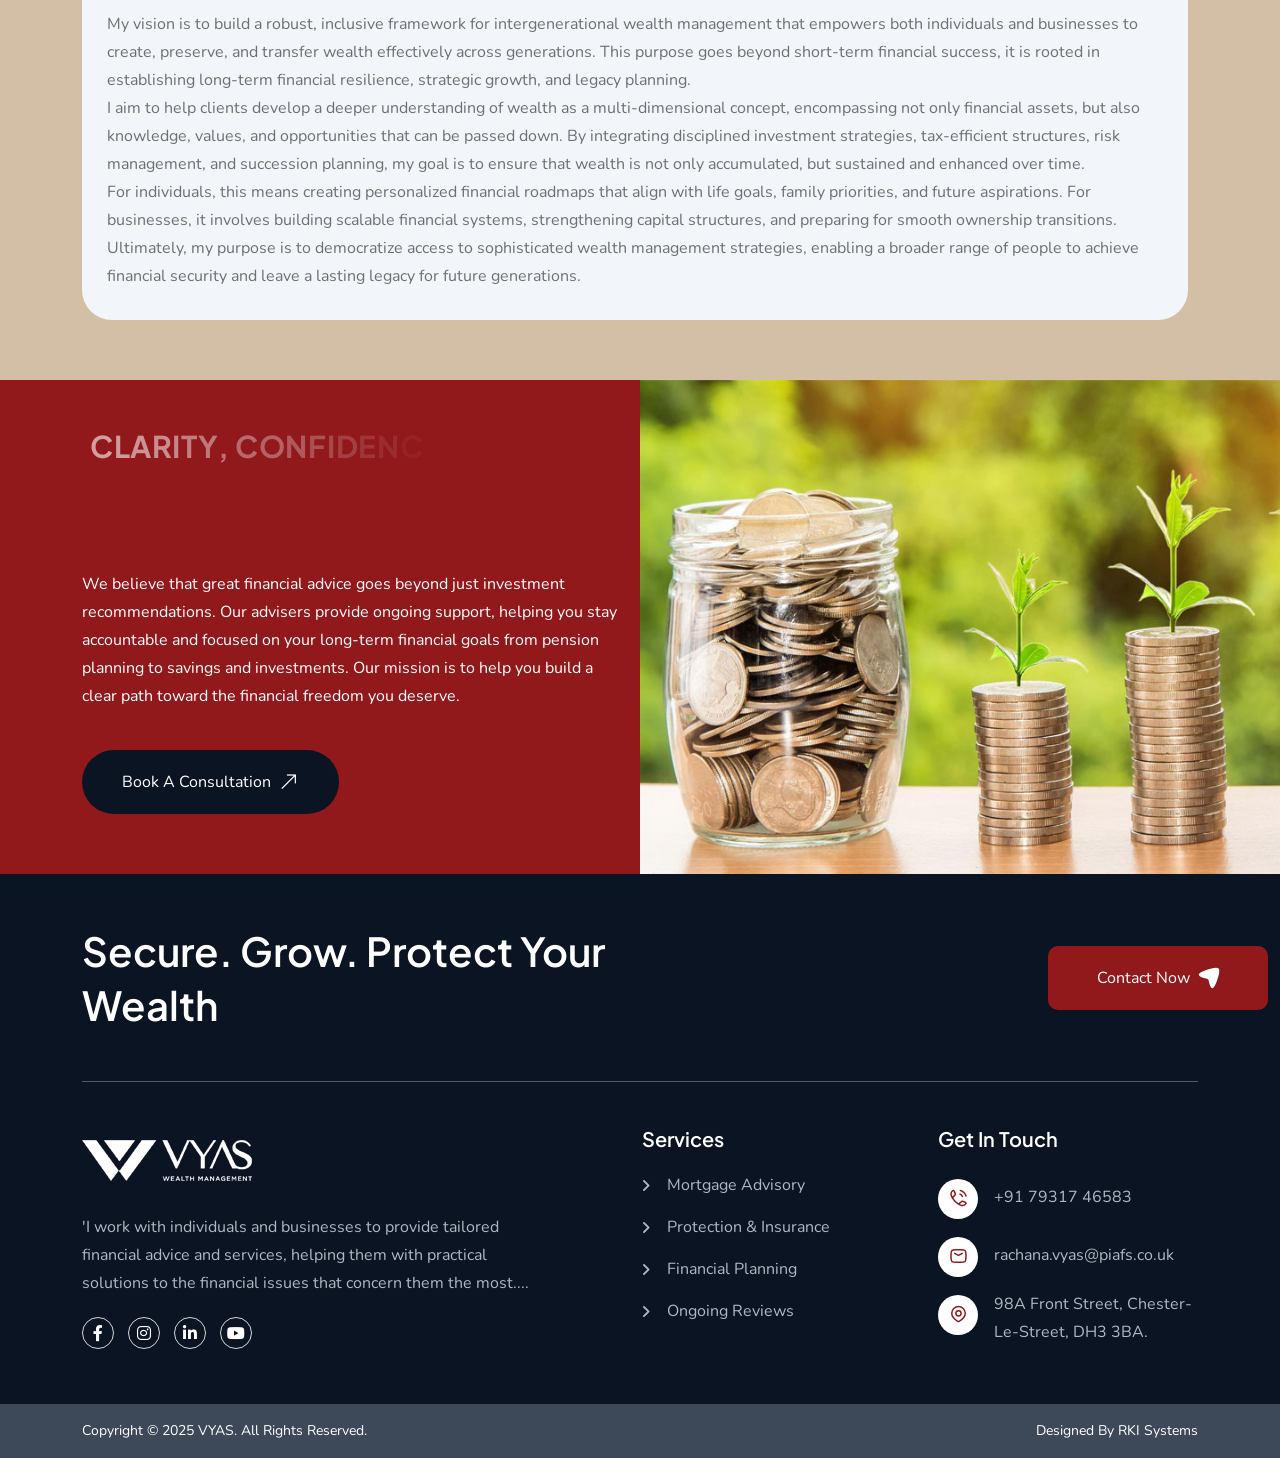
==== commit 7881fba7: "change10" ====
--- a/about-us.html
+++ b/about-us.html
@@ -358,7 +358,7 @@
             <div class="row">
                 <div class="col-xl-6 col-xxl-5">
                     <div class="img-box2">
-                        <div class="img1 reveal ddn ">
+                        <div class="img1 reveal">
                             <img src="assets/img/normal/a1.jpg" alt="About">
                         </div>
 
--- a/assets/css/style.css
+++ b/assets/css/style.css
@@ -114,7 +114,7 @@
   --main-container: 1320px;
   --container-gutters: 24px;
   --section-space: 120px;
-  --section-space-mobile: 80px;
+  --section-space-mobile: 60px;
   --section-title-space: 60px;
   --ripple-ani-duration: 2s;
 }
@@ -6094,7 +6094,7 @@
 }
 
 .widget:last-child.footer-widget {
-  margin-bottom: 50px;
+  margin-bottom: 20px;
 }
 
 .widget[data-overlay]:before {
@@ -10002,8 +10002,8 @@
 
 .newsletter-top {
   border-bottom: 1px solid rgba(255, 255, 255, 0.3);
-  margin-bottom: 70px;
-  padding-bottom: 60px;
+  margin-bottom: 50px;
+  padding-bottom: 50px;
 }
 
 .newsletter-top .newsletter-title {
@@ -24831,7 +24831,7 @@
 
 @media (max-width: 1199px) {
   .about10.img-box10 {
-    margin: 0 80px;
+    margin: 0 0px;
     margin-bottom: 100px;
   }
 }
@@ -41520,7 +41520,7 @@
 
 
 .p1{
-  padding-top: 70px;
+  padding-top: 50px;
 }
 .p2{
   padding-bottom: 70px;
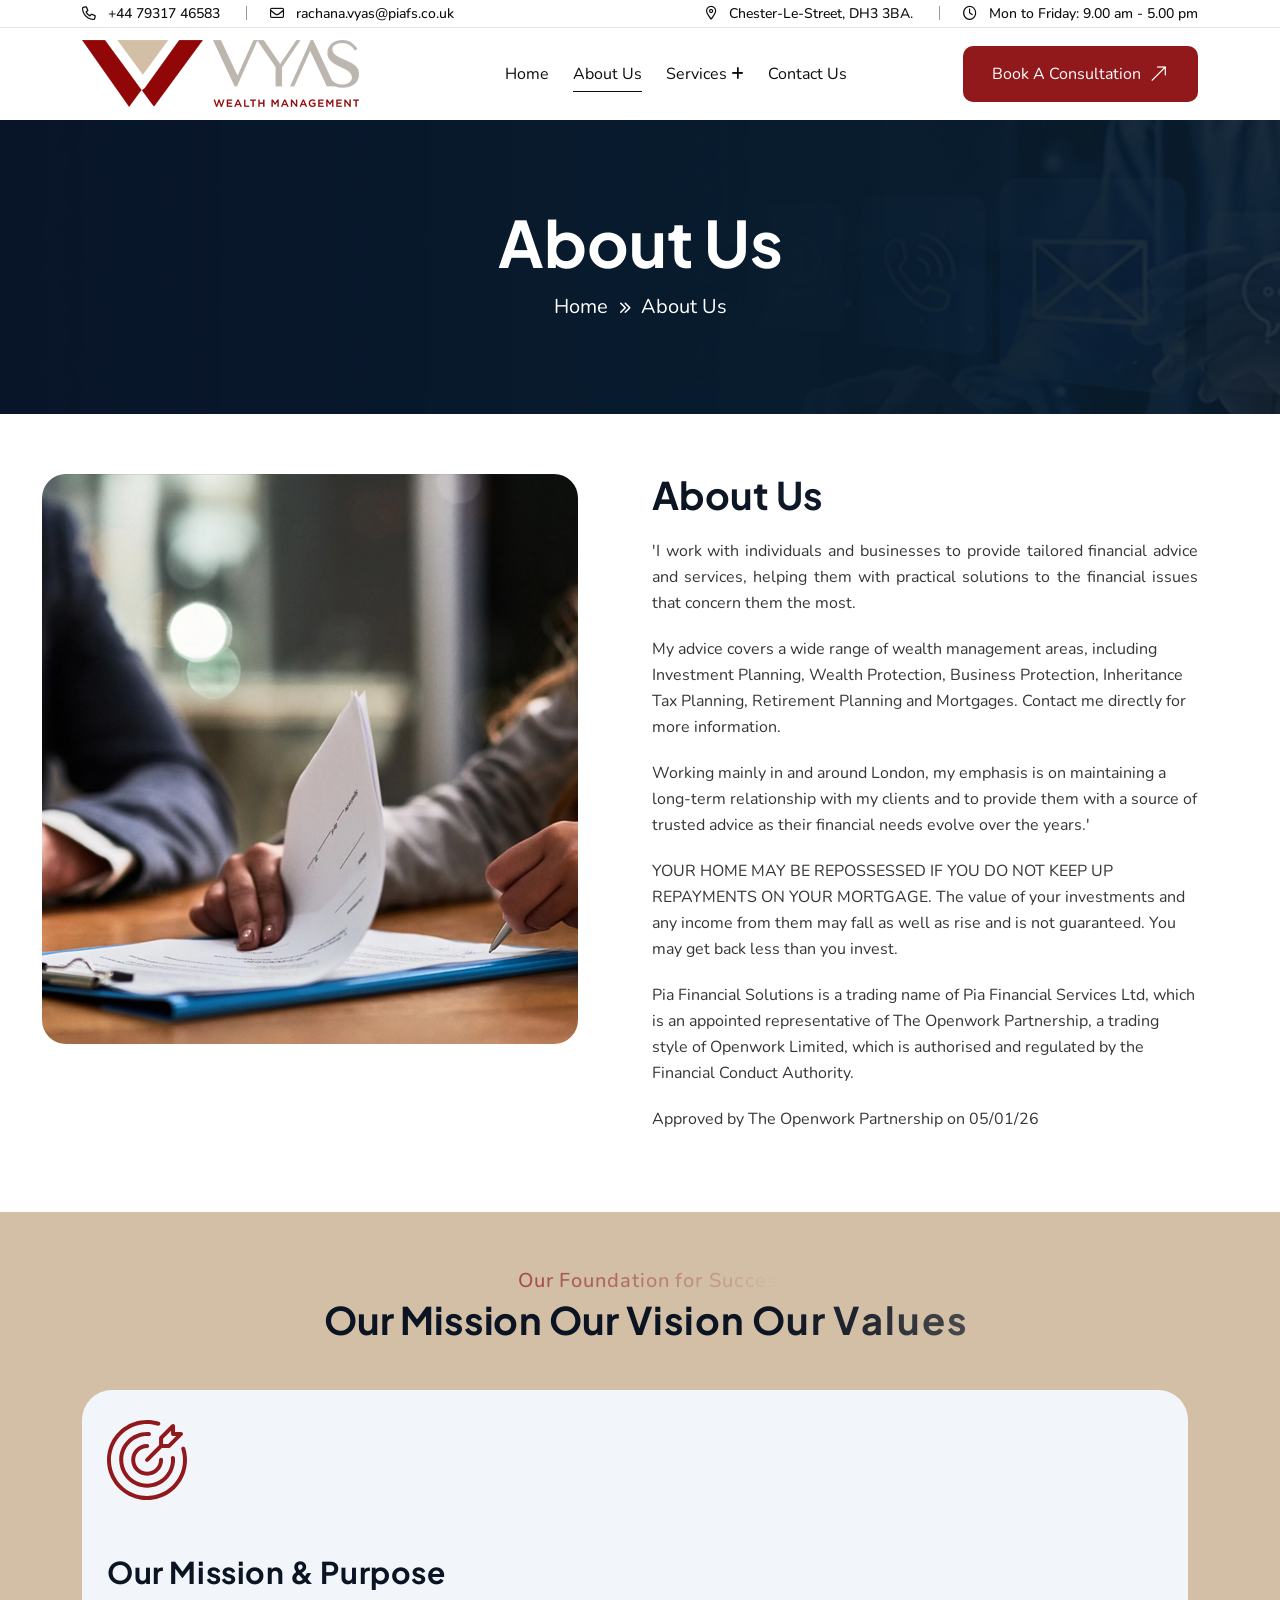
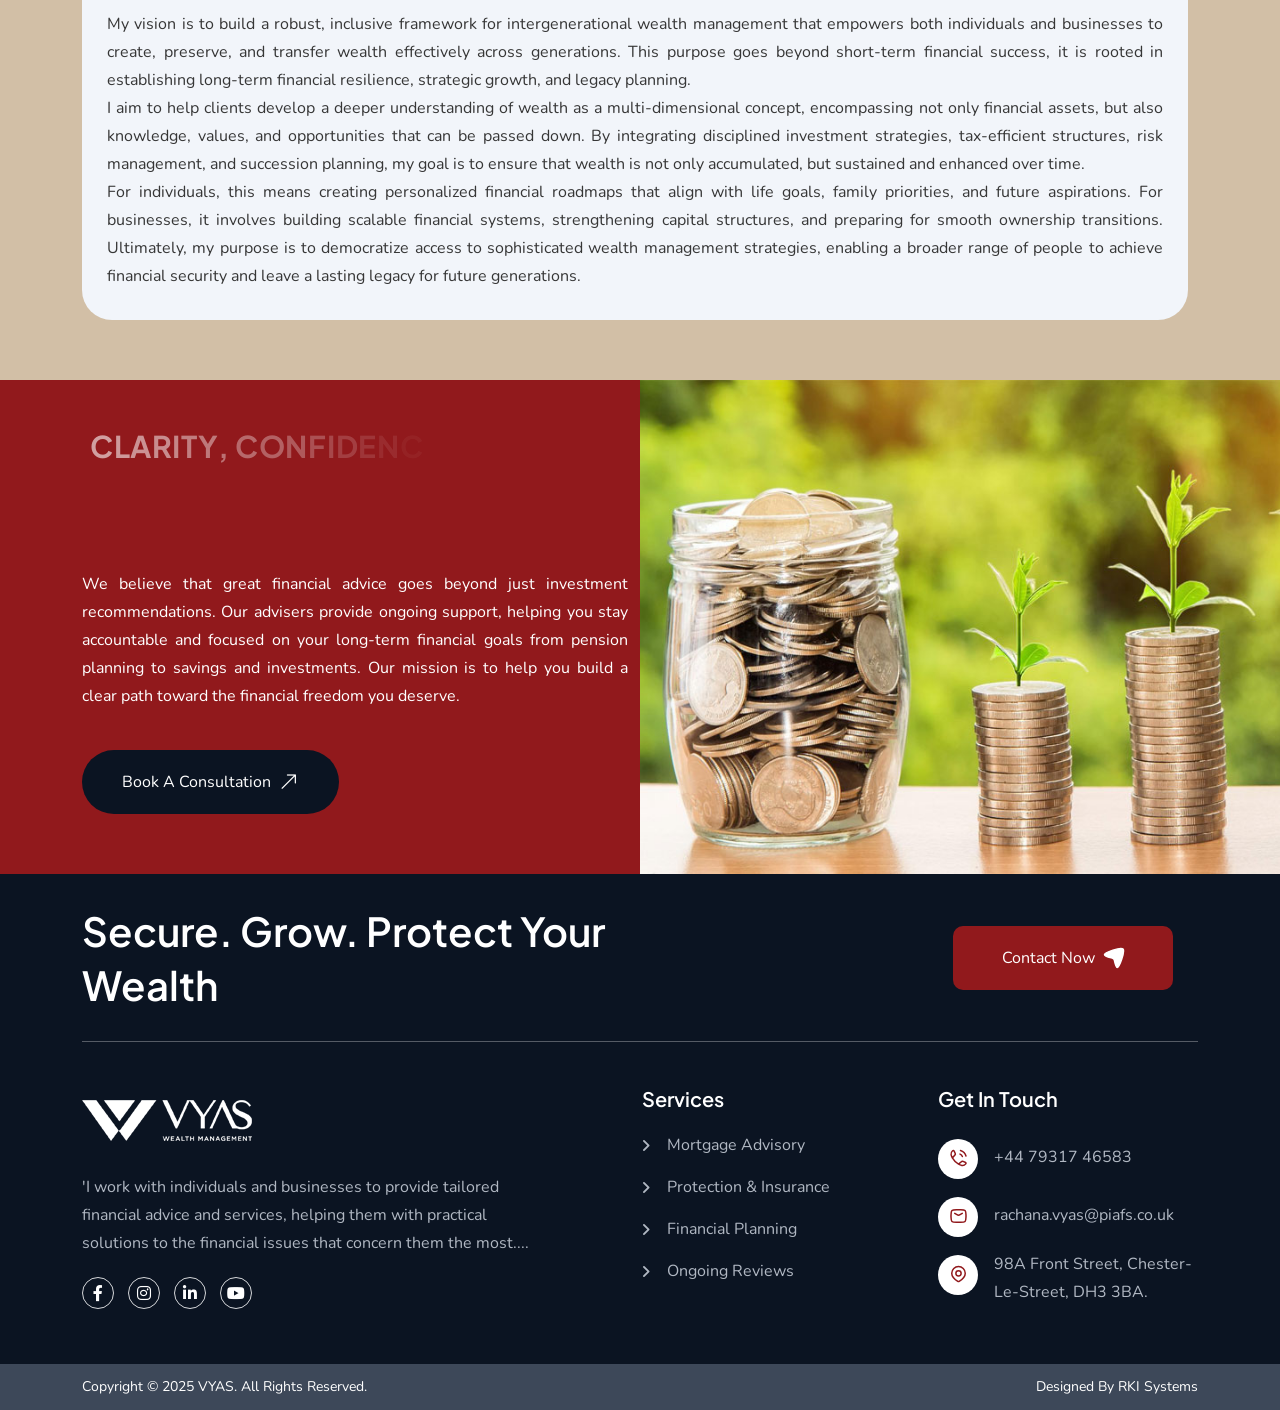
==== commit ff30eb8f: "change11" ====
--- a/about-us.html
+++ b/about-us.html
@@ -161,7 +161,7 @@
                             <img src="assets/img/icon/phone.svg" alt="img">
                         </div>
                         <div class="details">
-                            <p><a href="tel:+917931746583" class="info-box_link">+91 79317 46583</a></p>
+                            <p><a href="tel:+447931746583" class="info-box_link">+44 79317 46583</a></p>
                              
                         </div>
                     </div>
@@ -243,7 +243,7 @@
                         <div class="header-links">
                             <ul>
                                 <li class="d-none d-xl-inline-block"><i class="fa-sharp fa-regular  fa-phone"></i>
-                                    <span>+91 79317 46583</span>
+                                    <span>+44 79317 46583</span>
                                 </li>
                                 <li class="d-none d-xl-inline-block"><i class="fa-regular fa-envelope"></i>
                                     <span>rachana.vyas@piafs.co.uk</span>
@@ -418,7 +418,7 @@
                             <img src="assets/img/icon/history_1_1.svg" alt="">
                         </span>
                         <h3 class="box-title">Our Mission & Purpose</h3>
-                        <p class="story-box_text mb-0 jcc">My vision is to build a robust, inclusive framework for
+                        <p class="story-box_text mb-0 jcc jc">My vision is to build a robust, inclusive framework for
                             intergenerational wealth management that empowers both individuals and businesses to create,
                             preserve, and transfer wealth effectively across generations. This purpose goes beyond
                             short-term financial success, it is rooted in establishing long-term financial resilience,
@@ -455,7 +455,7 @@
                                         Future.</span>
 
                                 </h2>
-                                <p class="text-white wow fadeInUp jcc" data-wow-delay=".3s">We believe that great financial
+                                <p class="text-white wow fadeInUp jcc jc" data-wow-delay=".3s">We believe that great financial
                                     advice goes beyond just investment recommendations. Our advisers provide ongoing
                                     support, helping you stay accountable and focused on your long-term financial goals
                                     from pension planning to savings and investments. Our mission is to help you build a
@@ -487,10 +487,10 @@
                                 <h2 class="newsletter-title text-white text-capitalize mb-0">Secure. Grow. Protect Your
                                     Wealth</h2>
                             </div>
+                            <div class="col-lg-2">
+
+                            </div>
                             <div class="col-lg-3">
-
-                            </div>
-                            <div class="col-lg-2">
                                 <form class="newsletter-form">
                                     <a href="contact-us.html"></a><button type="submit" class="th-btn style3">Contact
                                         Now <img src="assets/img/icon/plane.svg" alt=""></button>
@@ -546,7 +546,7 @@
                                         <img src="assets/img/icon/phone.svg" alt="img">
                                     </div>
                                     <div class="details">
-                                        <p><a href="tel:+917931746583" class="info-box_link">+91 79317 46583</a></p>
+                                        <p><a href="tel:+447931746583" class="info-box_link">+44 79317 46583</a></p>
 
                                     </div>
                                 </div>
--- a/assets/css/style.css
+++ b/assets/css/style.css
@@ -91,7 +91,7 @@
   --theme-color: #91191c;
   --primary-color: #91191c;
   --title-color: #0B1422;
-  --body-color: #6E7070;
+  --body-color: #363636;
   --smoke-color: #F2F5FA;
   --smoke-color2: #F3F4F6;
   --black-color: #000000;
@@ -9979,7 +9979,7 @@
 }
 
 .copyright-wrap {
-  padding: 15px 0;
+  padding: 11px 0;
   background-color: #3d4859;
 }
 
@@ -10003,7 +10003,7 @@
 .newsletter-top {
   border-bottom: 1px solid rgba(255, 255, 255, 0.3);
   margin-bottom: 50px;
-  padding-bottom: 50px;
+  padding-bottom: 30px;
 }
 
 .newsletter-top .newsletter-title {
@@ -27926,7 +27926,7 @@
 .testi-grid2 .box-desig {
   font-weight: 400;
   font-size: 16px;
-  color: #6E7070;
+  color: #363636;
   display: block;
   margin-bottom: 10px;
 }
@@ -28719,7 +28719,7 @@
 
 .testi-grid2.style2 .box-text {
   font-size: 16px;
-  color: #6E7070;
+  color: #363636;
   max-width: 560px;
   margin-bottom: 25px;
 }
@@ -29398,7 +29398,7 @@
 }
 
 .price-card3 .box-text {
-  color: #6E7070;
+  color: #363636;
 }
 
 .price-card3 .checklist {
@@ -29416,7 +29416,7 @@
   padding-left: 25px;
   font-weight: 400;
   font-size: 16px;
-  color: #6E7070;
+  color: #363636;
 }
 
 .price-card3 .price-btn {
@@ -41520,7 +41520,7 @@
 
 
 .p1{
-  padding-top: 50px;
+  padding-top: 30px;
 }
 .p2{
   padding-bottom: 70px;
@@ -41571,4 +41571,14 @@
 
 .sec-title {
   font-size: 38px;
-}+}
+
+.jc {
+    text-align: justify;
+  }
+
+  @media (min-width: 1400px) {
+    .mpl {
+        padding-left: 0 !important;
+        margin-left: 0 !important;
+    }
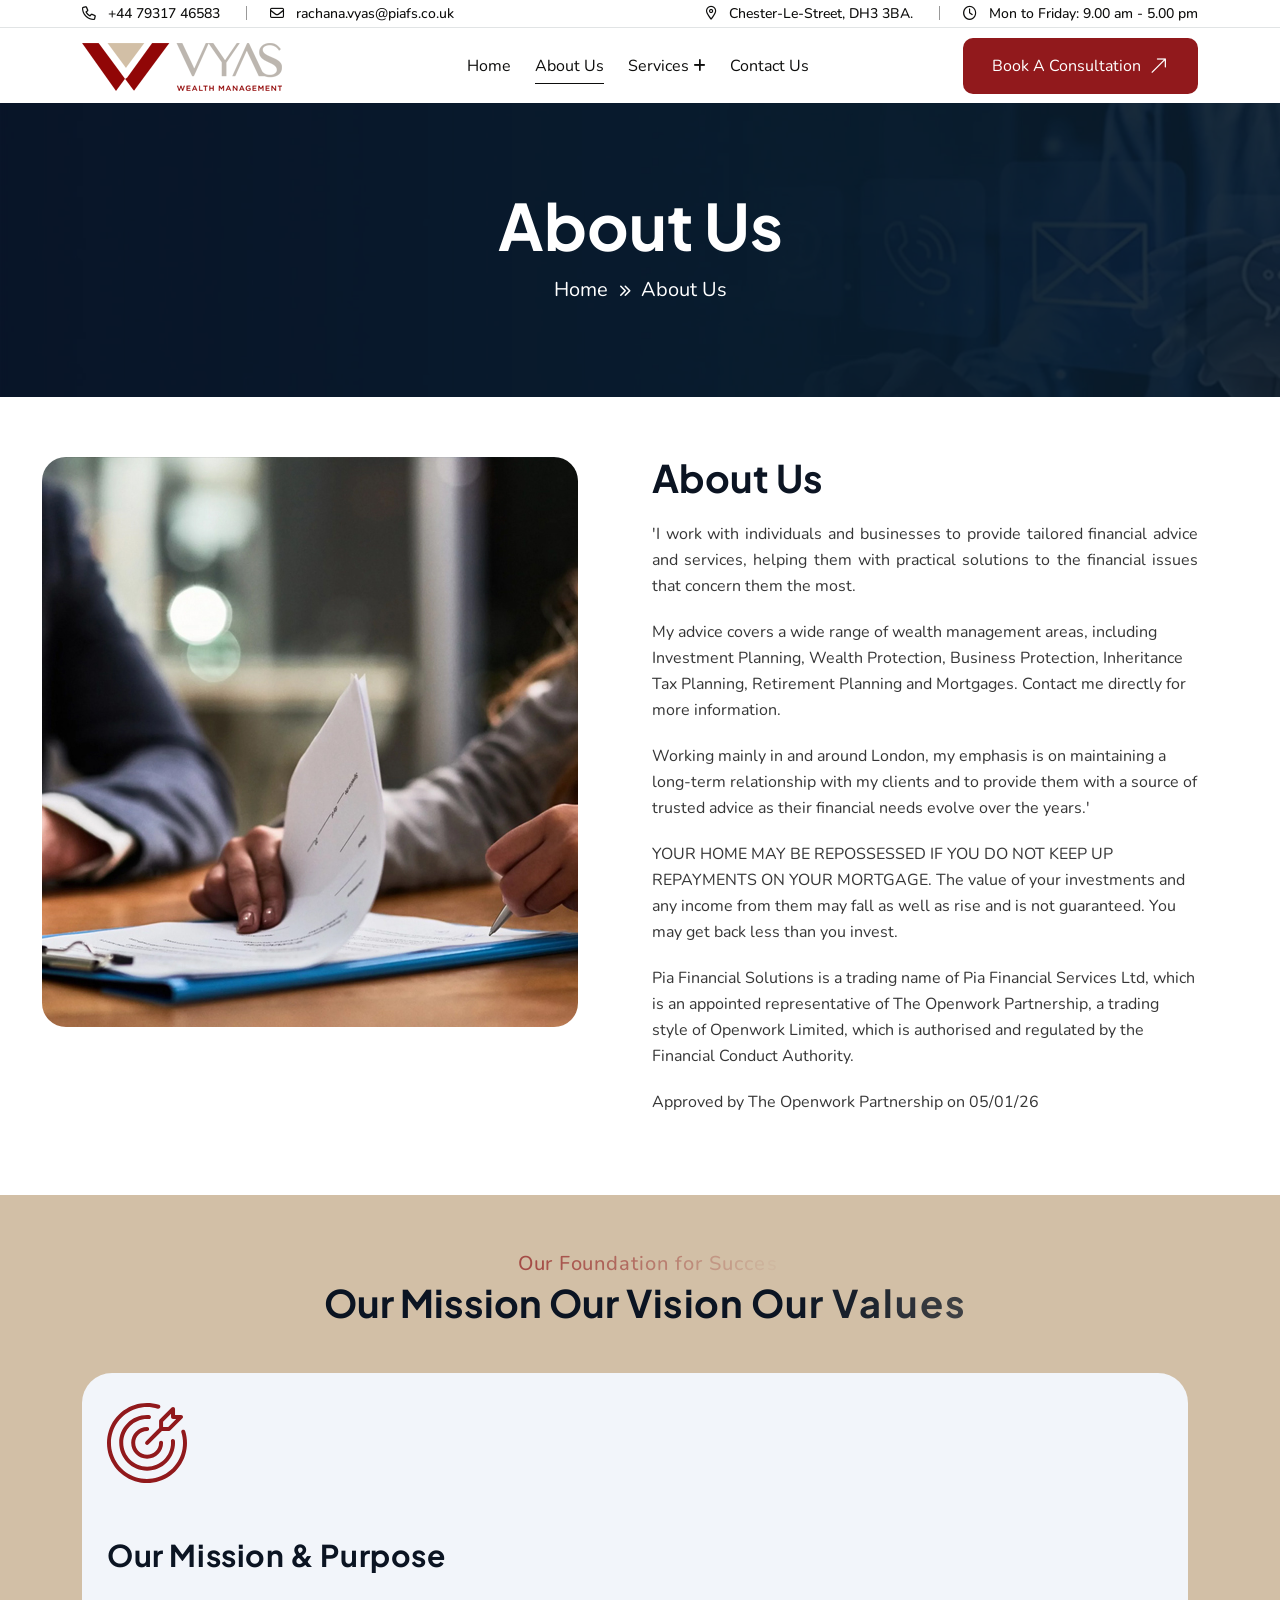
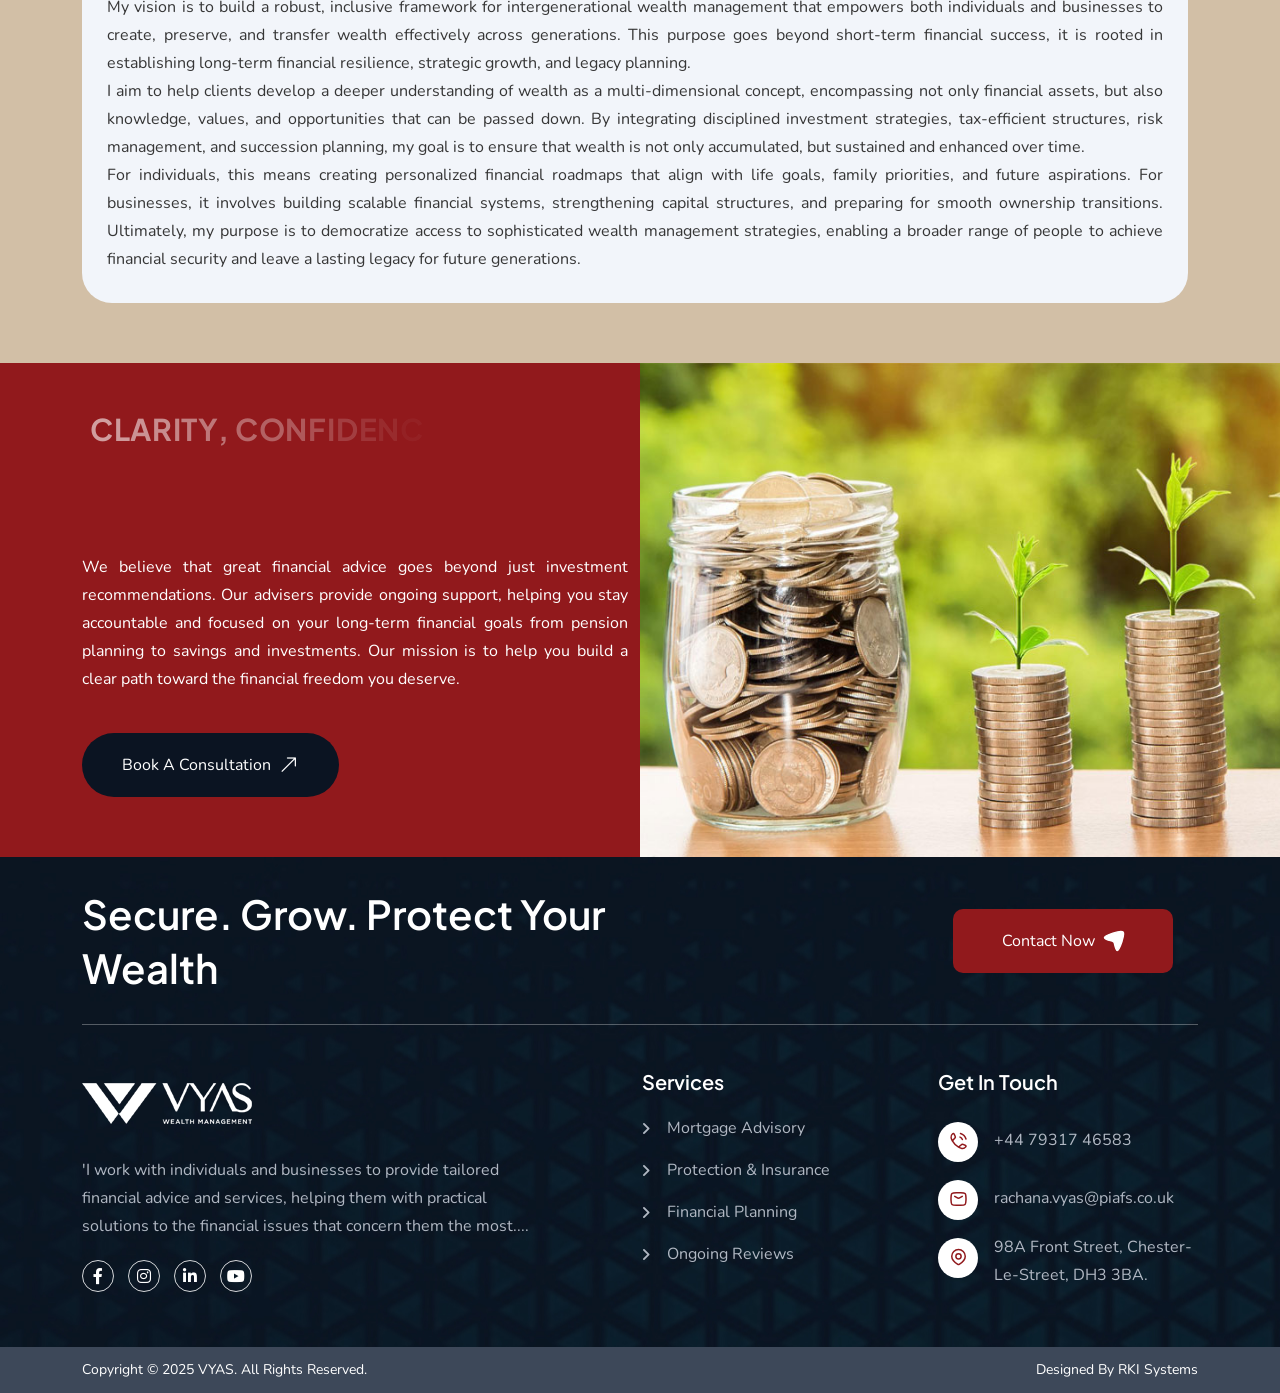
==== commit d1c0281c: "change12" ====
--- a/about-us.html
+++ b/about-us.html
@@ -477,7 +477,7 @@
         </div>
     </div>
 
-     <footer class="footer-wrapper footer-layout1 black-bg p1">
+     <footer class="footer-wrapper footer-layout1 p1" style="background-image: url(&quot;assets/img/hero/hero_bg_1_21.jpg&quot;);">
         <div class="widget-area">
             <div class="container">
                 <div class="newsletter-area">
--- a/assets/css/style.css
+++ b/assets/css/style.css
@@ -8233,7 +8233,7 @@
 }
 
 .main-menu > ul > li > a {
-  padding: 32.5px 0;
+  padding: 24.5px 0;
 }
 
 .main-menu > ul > li > a:hover {
@@ -39943,7 +39943,7 @@
 
 .cta-sec6 {
   position: relative;
-  max-width: 1560px;
+  /* max-width: 1560px; */
   display: block;
   margin: auto;
   border-radius: 0px;
@@ -39954,7 +39954,7 @@
 
 @media (max-width: 991px) {
   .cta-sec6 {
-    border-radius: 40px;
+    border-radius: 0px;
   }
 }
 
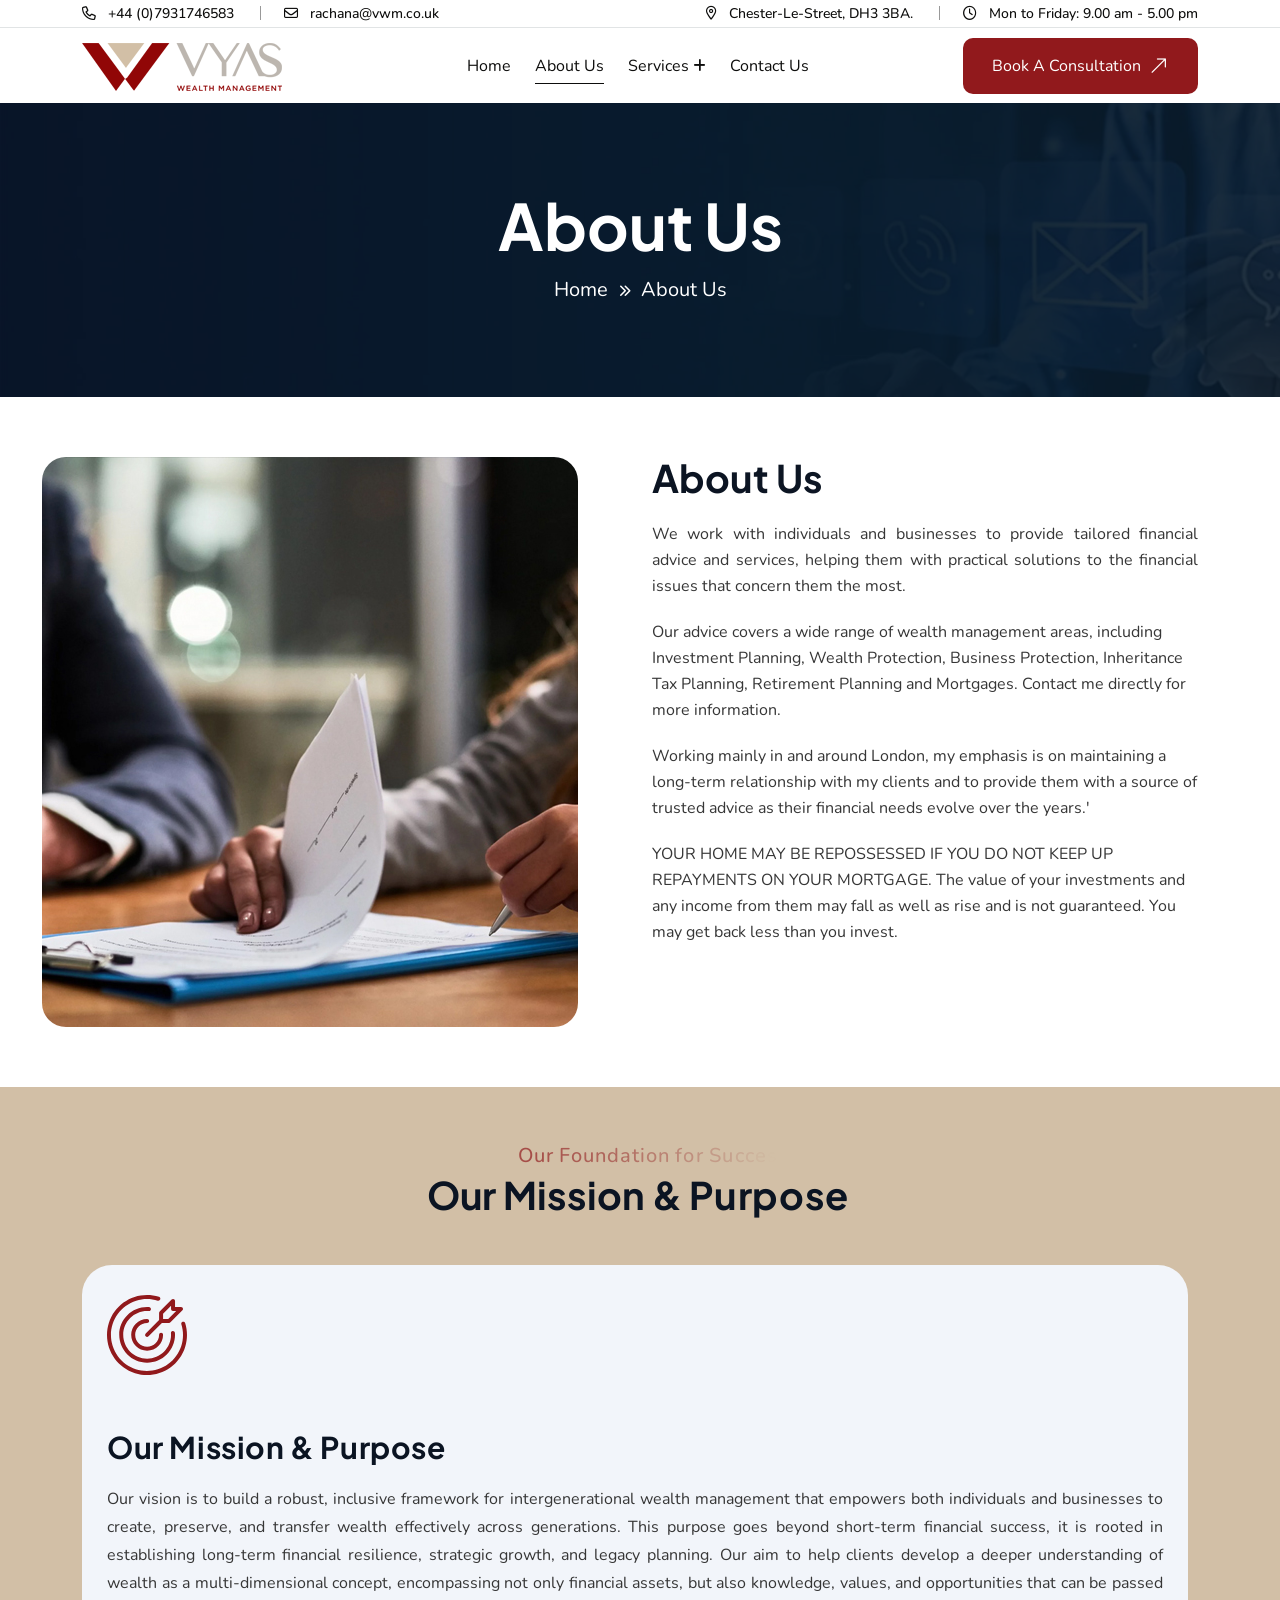
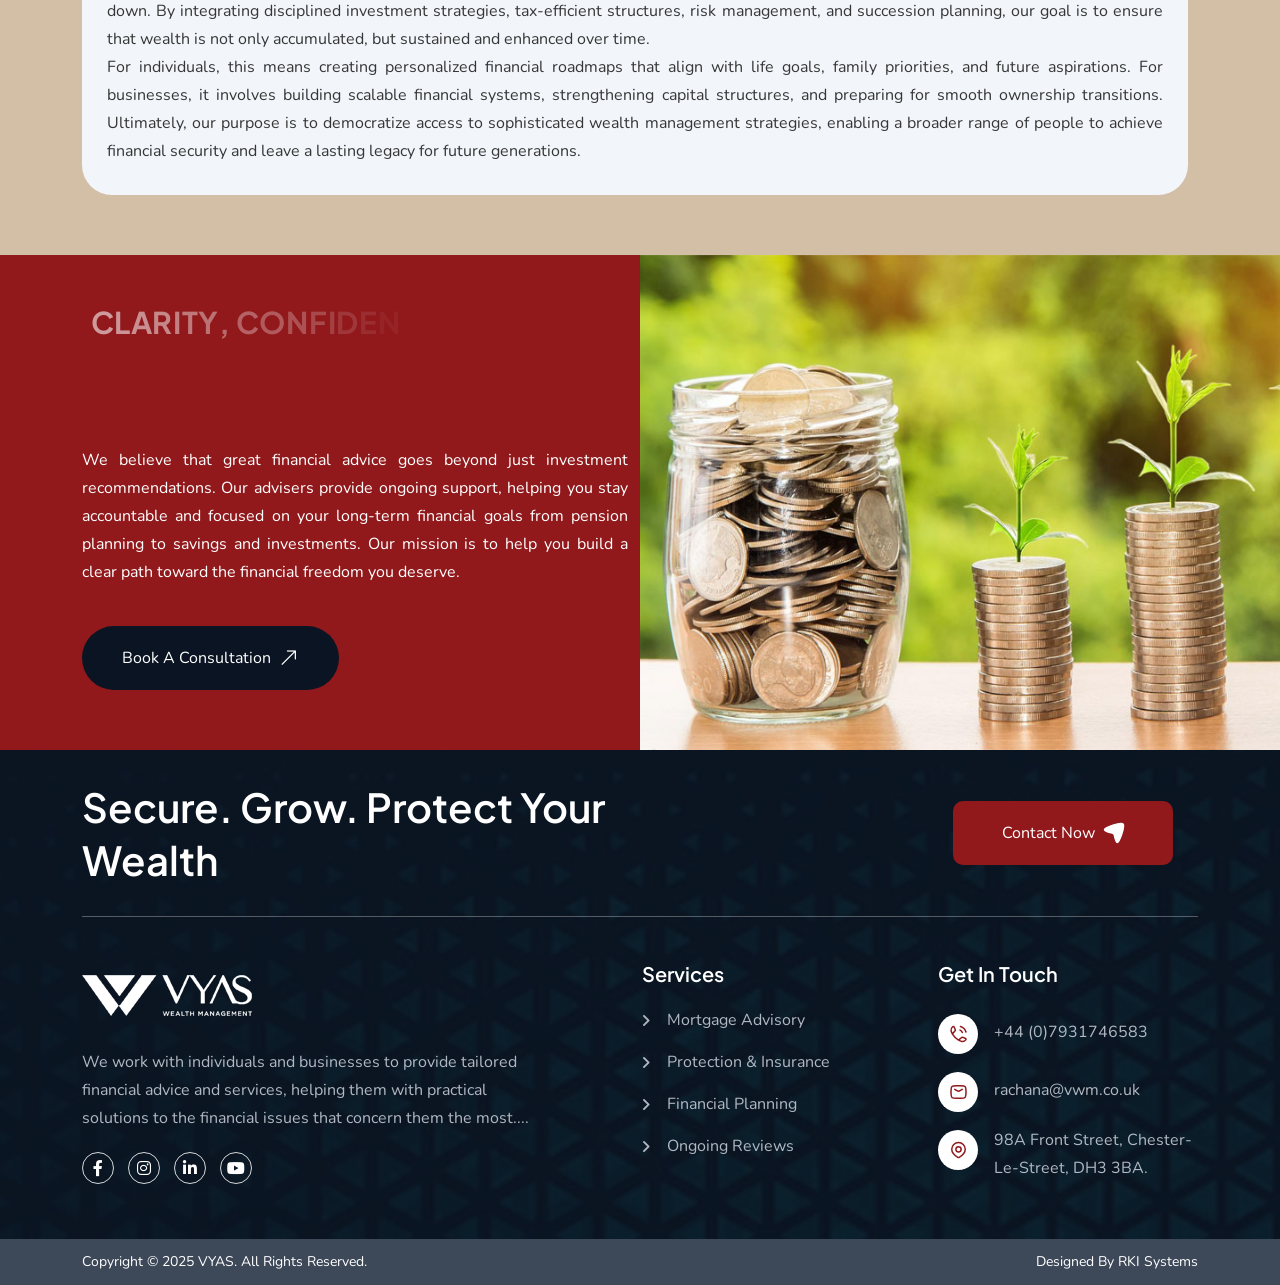
==== commit 0ba9b3a7: "change13" ====
--- a/about-us.html
+++ b/about-us.html
@@ -161,7 +161,7 @@
                             <img src="assets/img/icon/phone.svg" alt="img">
                         </div>
                         <div class="details">
-                            <p><a href="tel:+447931746583" class="info-box_link">+44 79317 46583</a></p>
+                            <p><a href="tel:+44 (0)7931746583" class="info-box_link">+44 (0)7931746583</a></p>
                              
                         </div>
                     </div>
@@ -170,7 +170,7 @@
                             <img src="assets/img/icon/envelope.svg" alt="img">
                         </div>
                         <div class="details">
-                            <p><a href="mailto: rachana.vyas@piafs.co.uk" class="info-box_link"> rachana.vyas@piafs.co.uk</a></p>
+                            <p><a href="mailto: rachana@vwm.co.uk" class="info-box_link"> rachana@vwm.co.uk</a></p>
                             <p><a href="mailto:support24@atek.com" class="info-box_link">support24@atek.com</a></p>
                         </div>
                     </div>
@@ -243,10 +243,10 @@
                         <div class="header-links">
                             <ul>
                                 <li class="d-none d-xl-inline-block"><i class="fa-sharp fa-regular  fa-phone"></i>
-                                    <span>+44 79317 46583</span>
+                                    <span>+44 (0)7931746583</span>
                                 </li>
                                 <li class="d-none d-xl-inline-block"><i class="fa-regular fa-envelope"></i>
-                                    <span>rachana.vyas@piafs.co.uk</span>
+                                    <span>rachana@vwm.co.uk</span>
                                 </li>
                             </ul>
                         </div>
@@ -370,33 +370,15 @@
 
                             <h2 class="sec-title mb-20  text-anime-style-2">About Us</h2>
                         </div>
-                        <p class="sec-text mb-20 wow fadeInUp tx jcc" data-wow-delay=".2s">'I work with individuals and
-                            businesses to provide tailored financial advice and services, helping them with practical
-                            solutions to the financial issues that concern them the most.</p>
-                        <p class="sec-text mb-20 wow fadeInUp jcc" data-wow-delay=".2s">My advice covers a wide range of
-                            wealth management areas, including Investment Planning, Wealth Protection, Business
-                            Protection, Inheritance Tax Planning, Retirement Planning and Mortgages. Contact me directly
-                            for more information.
+                        <p class="sec-text mb-20 wow fadeInUp tx jcc" data-wow-delay=".2s">We work with individuals and businesses to provide tailored financial advice and services, helping them with practical solutions to the financial issues that concern them the most.</p>
+                        <p class="sec-text mb-20 wow fadeInUp jcc" data-wow-delay=".2s">Our advice covers a wide range of wealth management areas, including Investment Planning, Wealth Protection, Business Protection, Inheritance Tax Planning, Retirement Planning and Mortgages. Contact me directly for more information.
                         </p>
-                        <p class="sec-text mb-20 wow fadeInUp jcc" data-wow-delay=".2s">Working mainly in and around London,
-                            my emphasis is on maintaining a long-term relationship with my clients and to provide them
-                            with a source of trusted advice as their financial needs evolve over the years.'
+                        <p class="sec-text mb-20 wow fadeInUp jcc" data-wow-delay=".2s">Working mainly in and around London, my emphasis is on maintaining a long-term relationship with my clients and to provide them with a source of trusted advice as their financial needs evolve over the years.'
                         </p>
-                        <p class="sec-text mb-20 wow fadeInUp jcc" data-wow-delay=".2s">YOUR HOME MAY BE REPOSSESSED IF YOU
-                            DO NOT KEEP UP REPAYMENTS ON YOUR MORTGAGE.
-                            The value of your investments and any income from them may fall as well as rise and is not
-                            guaranteed. You may get back less than you invest.
+                        <p class="sec-text mb-20 wow fadeInUp jcc" data-wow-delay=".2s">YOUR HOME MAY BE REPOSSESSED IF YOU DO NOT KEEP UP REPAYMENTS ON YOUR MORTGAGE. The value of your investments and any income from them may fall as well as rise and is not guaranteed. You may get back less than you invest.
 
                         </p>
-                        <p class="sec-text mb-20 wow fadeInUp jcc" data-wow-delay=".2s">Pia Financial Solutions is a trading
-                            name of Pia Financial Services Ltd, which is an appointed representative of The Openwork
-                            Partnership, a trading style of Openwork Limited, which is authorised and regulated by the
-                            Financial Conduct Authority.
-                        </p>
-                        <p class="sec-text mb-20 wow fadeInUp jcc" data-wow-delay=".2s">Approved by The Openwork Partnership
-                            on 05/01/26
-                        </p>
-
+                        
 
                     </div>
                 </div>
@@ -409,7 +391,7 @@
         <div class="container">
             <div class="title-area text-center">
                 <span class="sub-title text-anime-style-2">Our Foundation for Success</span>
-                <h2 class="sec-title text-anime-style-3">Our Mission Our Vision Our Values</h2>
+                <h2 class="sec-title text-anime-style-3">Our Mission & Purpose</h2>
             </div>
             <div class="row gy-4 justify-content-center">
                 <div class="col-xl-12 col-md-6">
@@ -418,22 +400,9 @@
                             <img src="assets/img/icon/history_1_1.svg" alt="">
                         </span>
                         <h3 class="box-title">Our Mission & Purpose</h3>
-                        <p class="story-box_text mb-0 jcc jc">My vision is to build a robust, inclusive framework for
-                            intergenerational wealth management that empowers both individuals and businesses to create,
-                            preserve, and transfer wealth effectively across generations. This purpose goes beyond
-                            short-term financial success, it is rooted in establishing long-term financial resilience,
-                            strategic growth, and legacy planning. <br>
-                            I aim to help clients develop a deeper understanding of wealth as a multi-dimensional
-                            concept, encompassing not only financial assets, but also knowledge, values, and
-                            opportunities that can be passed down. By integrating disciplined investment strategies,
-                            tax-efficient structures, risk management, and succession planning, my goal is to ensure
-                            that wealth is not only accumulated, but sustained and enhanced over time. <br>
-                            For individuals, this means creating personalized financial roadmaps that align with life
-                            goals, family priorities, and future aspirations. For businesses, it involves building
-                            scalable financial systems, strengthening capital structures, and preparing for smooth
-                            ownership transitions. Ultimately, my purpose is to democratize access to sophisticated
-                            wealth management strategies, enabling a broader range of people to achieve financial
-                            security and leave a lasting legacy for future generations.
+                        <p class="story-box_text mb-0 jcc jc">Our vision is to build a robust, inclusive framework for intergenerational wealth management that empowers both individuals and businesses to create, preserve, and transfer wealth effectively across generations. This purpose goes beyond short-term financial success, it is rooted in establishing long-term financial resilience, strategic growth, and legacy planning.
+Our aim to help clients develop a deeper understanding of wealth as a multi-dimensional concept, encompassing not only financial assets, but also knowledge, values, and opportunities that can be passed down. By integrating disciplined investment strategies, tax-efficient structures, risk management, and succession planning, our goal is to ensure that wealth is not only accumulated, but sustained and enhanced over time. <br>
+For individuals, this means creating personalized financial roadmaps that align with life goals, family priorities, and future aspirations. For businesses, it involves building scalable financial systems, strengthening capital structures, and preparing for smooth ownership transitions. Ultimately, our purpose is to democratize access to sophisticated wealth management strategies, enabling a broader range of people to achieve financial security and leave a lasting legacy for future generations.
 
                         </p>
                     </div>
@@ -506,9 +475,7 @@
                                 <div class="about-logo">
                                     <a href="index.html"><img src="assets/img/ff.png" alt="Atek"></a>
                                 </div>
-                                <p class="about-text">'I work with individuals and businesses to provide tailored
-                                    financial advice and services, helping them with practical solutions to the
-                                    financial issues that concern them the most....</p>
+                                <p class="about-text">We work with individuals and businesses to provide tailored financial advice and services, helping them with practical solutions to the financial issues that concern them the most....</p>
                                 <div class="th-social">
                                     <a href="https://www.facebook.com/" target="_blank"><i
                                             class="fab fa-facebook-f"></i></a>
@@ -546,7 +513,7 @@
                                         <img src="assets/img/icon/phone.svg" alt="img">
                                     </div>
                                     <div class="details">
-                                        <p><a href="tel:+447931746583" class="info-box_link">+44 79317 46583</a></p>
+                                        <p><a href="tel:+44 (0)7931746583" class="info-box_link">+44 (0)7931746583</a></p>
 
                                     </div>
                                 </div>
@@ -555,16 +522,15 @@
                                         <img src="assets/img/icon/envelope.svg" alt="img">
                                     </div>
                                     <div class="details">
-                                        <p><a href="mailto: rachana.vyas@piafs.co.uk" class="info-box_link">
-                                                rachana.vyas@piafs.co.uk</a></p>
+                                        <p><a href="mailto: rachana@vwm.co.uk" class="info-box_link">
+                                                rachana@vwm.co.uk</a></p>
 
                                     </div>
                                 </div>
                                 <div class="info-box_text">
                                     <div class="icon"><img src="assets/img/icon/location-dot.svg" alt="img"></div>
                                     <div class="details">
-                                        <p><a href="https://maps.app.goo.gl/QyH2fFoJ9fii93mt7" target="_blank">98A Front
-                                                Street, Chester-Le-Street, DH3 3BA.
+                                        <p><a href="https://maps.app.goo.gl/QyH2fFoJ9fii93mt7" target="_blank">98A Front Street, Chester-Le-Street, DH3 3BA.
                                             </a></p>
                                     </div>
                                 </div>
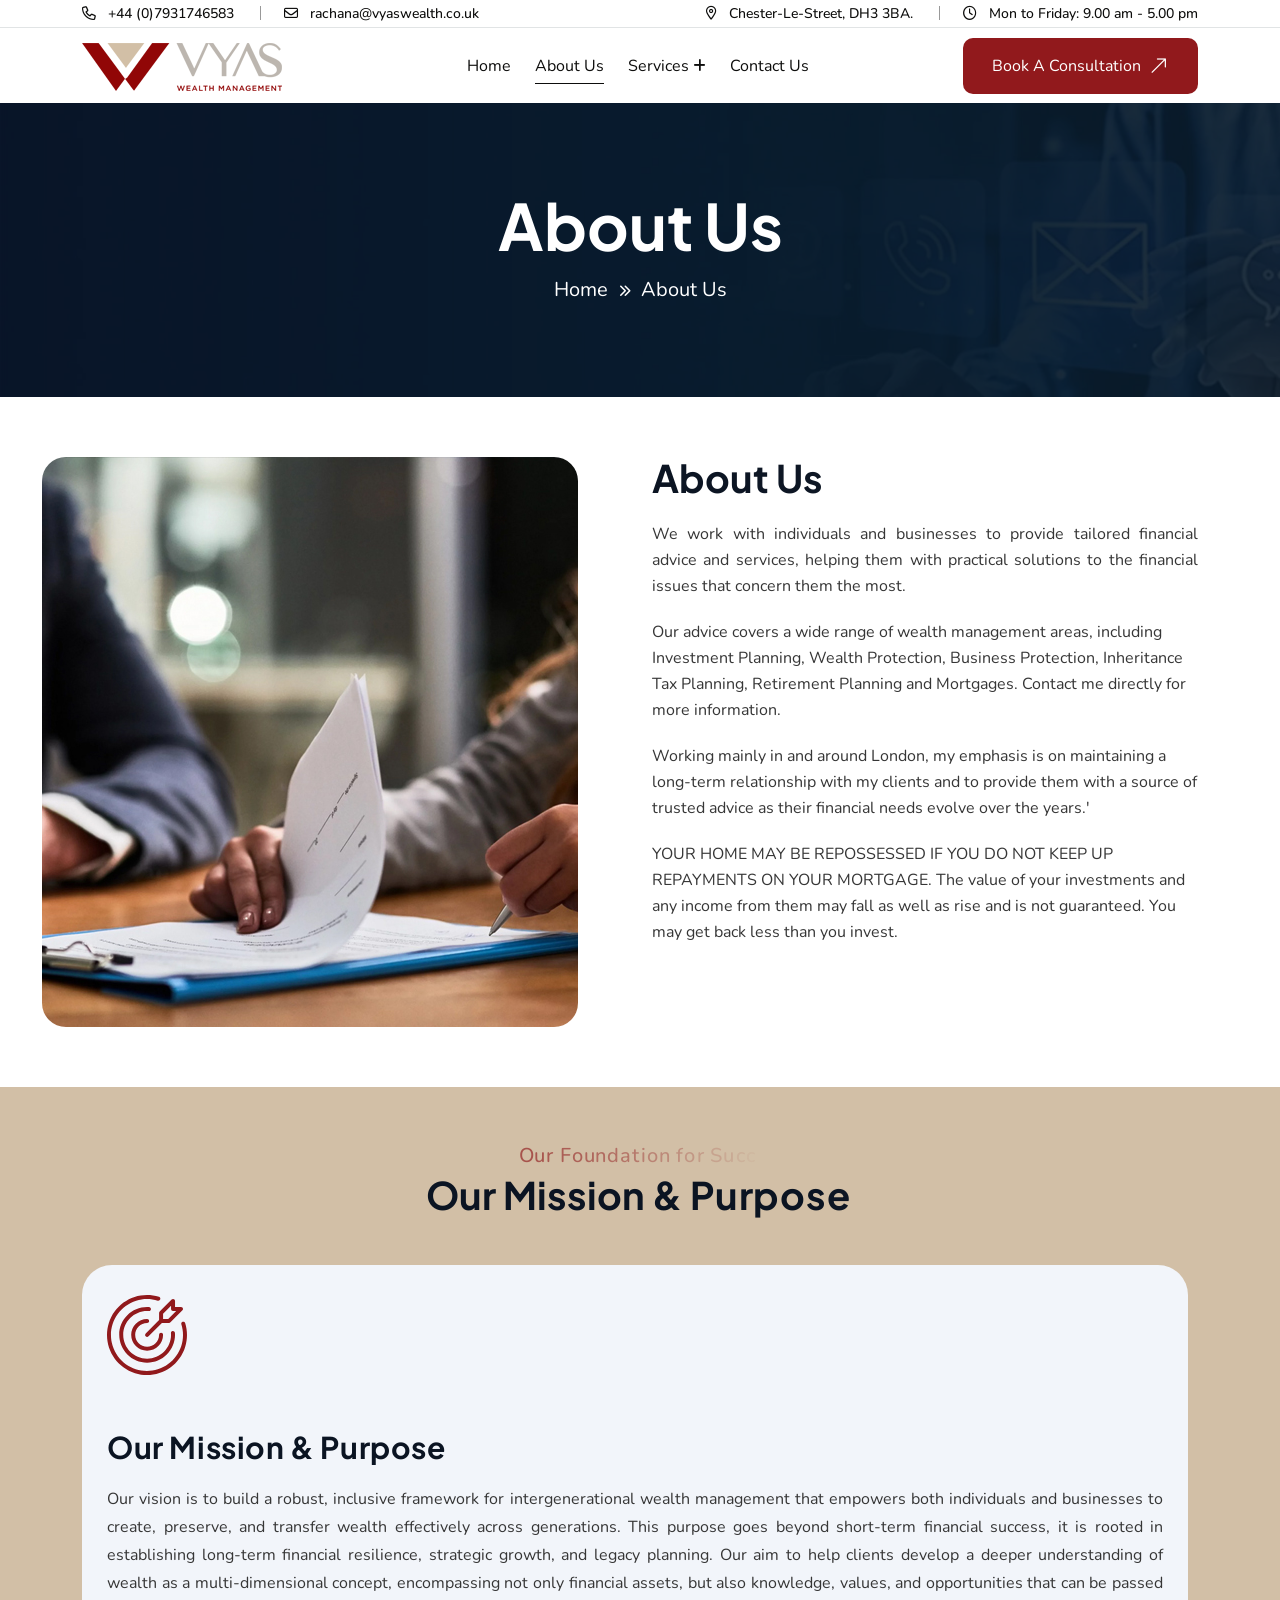
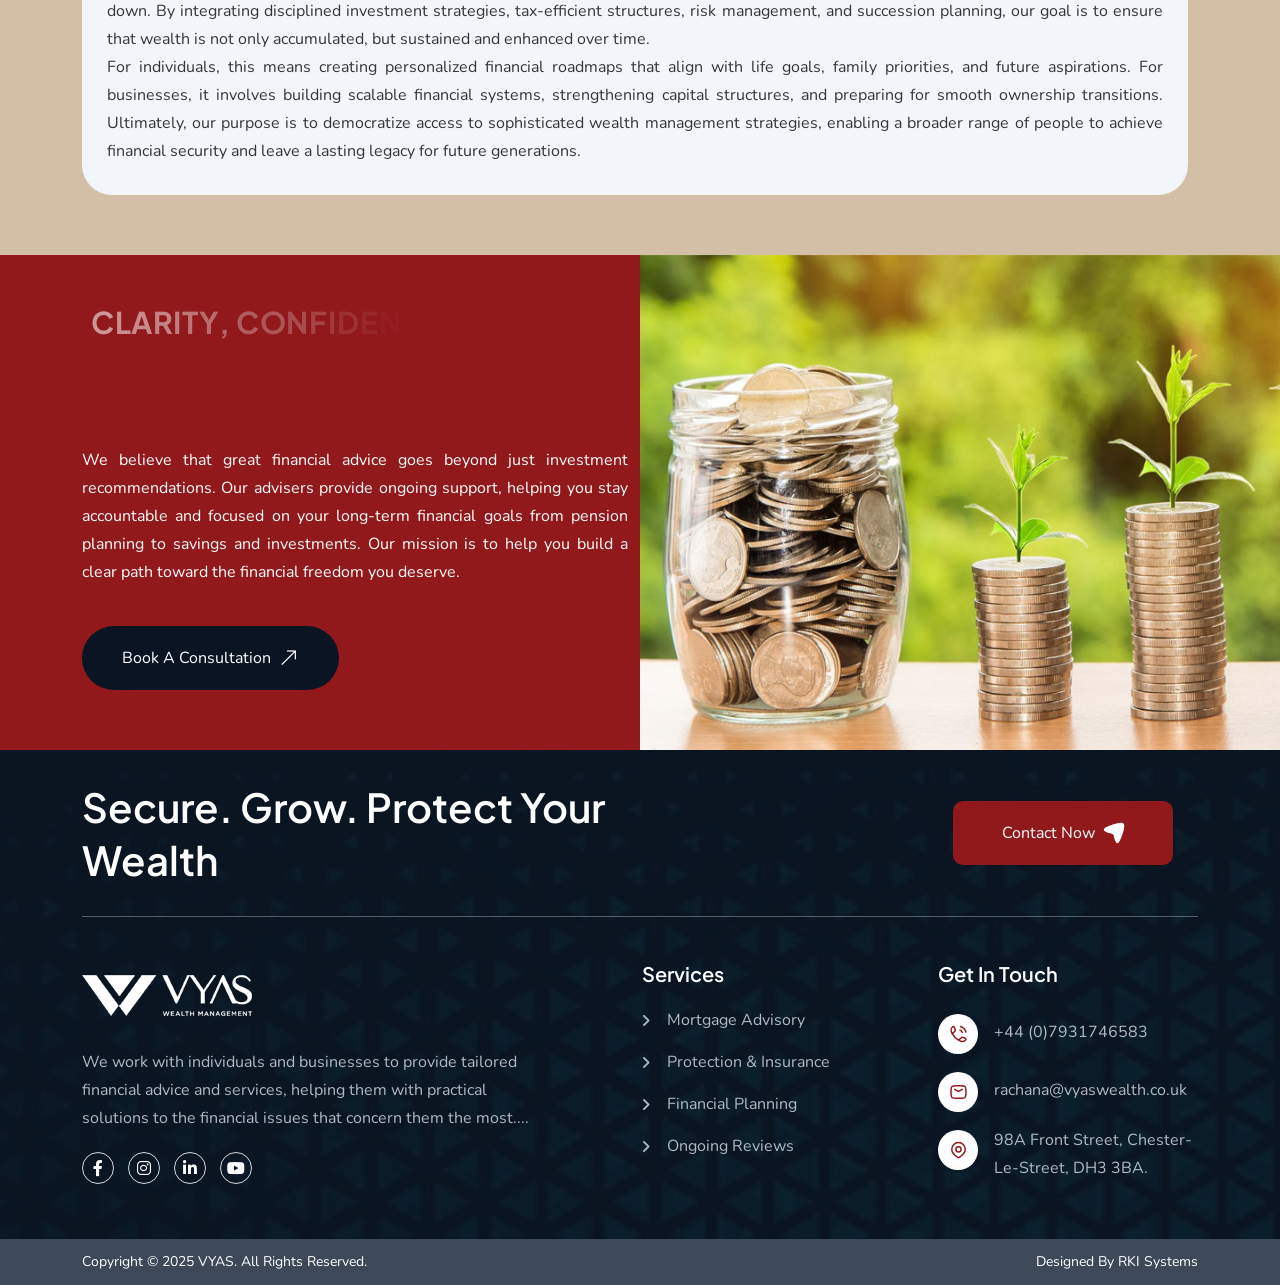
==== commit 6ad58bae: "change14" ====
--- a/about-us.html
+++ b/about-us.html
@@ -170,7 +170,7 @@
                             <img src="assets/img/icon/envelope.svg" alt="img">
                         </div>
                         <div class="details">
-                            <p><a href="mailto: rachana@vwm.co.uk" class="info-box_link"> rachana@vwm.co.uk</a></p>
+                            <p><a href="mailto: rachana@vyaswealth.co.uk" class="info-box_link"> rachana@vyaswealth.co.uk</a></p>
                             <p><a href="mailto:support24@atek.com" class="info-box_link">support24@atek.com</a></p>
                         </div>
                     </div>
@@ -246,7 +246,7 @@
                                     <span>+44 (0)7931746583</span>
                                 </li>
                                 <li class="d-none d-xl-inline-block"><i class="fa-regular fa-envelope"></i>
-                                    <span>rachana@vwm.co.uk</span>
+                                    <span>rachana@vyaswealth.co.uk</span>
                                 </li>
                             </ul>
                         </div>
@@ -522,8 +522,8 @@
                                         <img src="assets/img/icon/envelope.svg" alt="img">
                                     </div>
                                     <div class="details">
-                                        <p><a href="mailto: rachana@vwm.co.uk" class="info-box_link">
-                                                rachana@vwm.co.uk</a></p>
+                                        <p><a href="mailto: rachana@vyaswealth.co.uk" class="info-box_link">
+                                                rachana@vyaswealth.co.uk</a></p>
 
                                     </div>
                                 </div>
